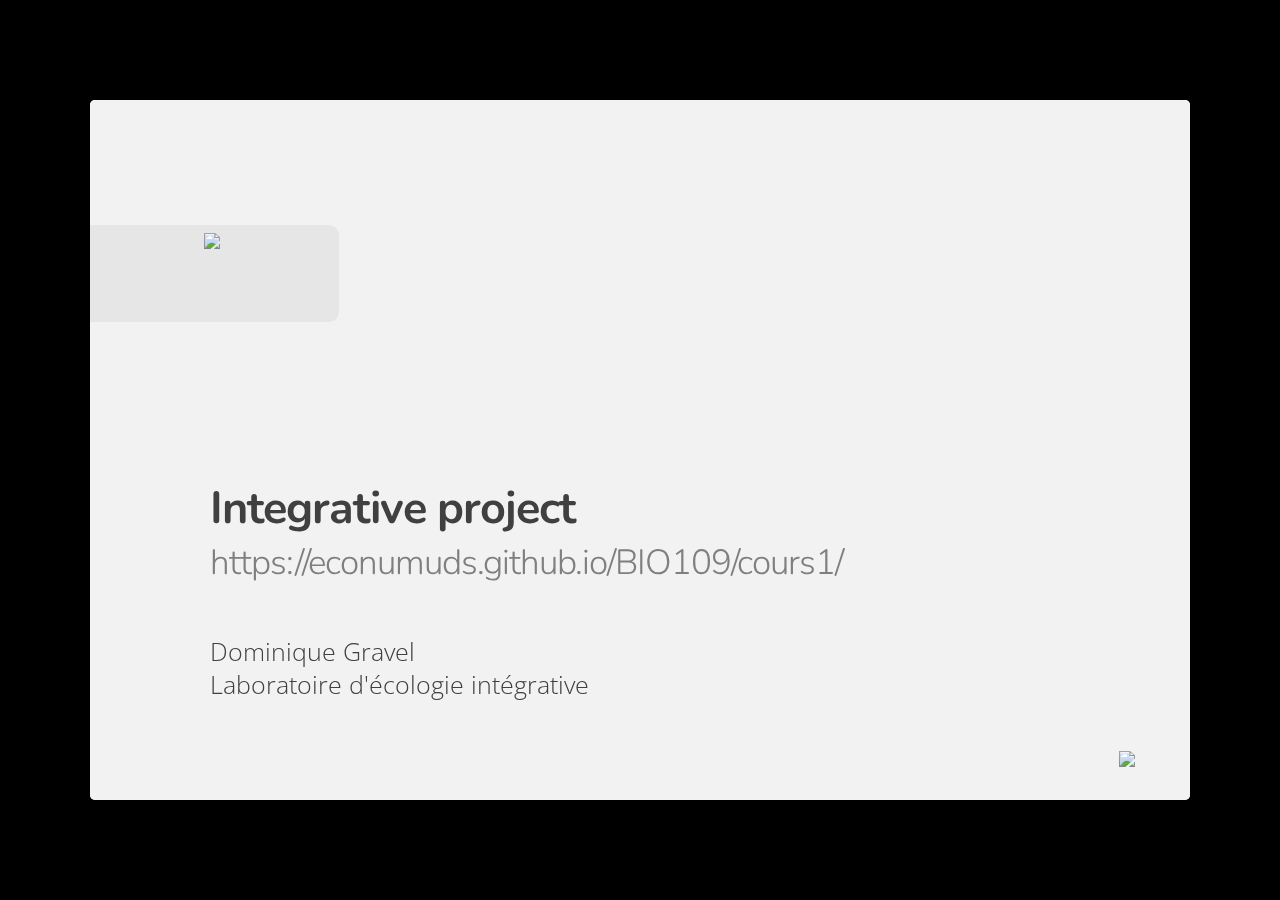
==== slides/99-optimization/pres/index.html @ 0d455bec "First upload of files" ====
<!DOCTYPE html>
<html>
<head>
  <title>Integrative project</title>
  <meta charset="utf-8">
  <meta name="description" content="Integrative project">
  <meta name="author" content="Dominique Gravel">
  <meta name="generator" content="slidify" />
  <meta name="apple-mobile-web-app-capable" content="yes">
  <meta http-equiv="X-UA-Compatible" content="chrome=1">
  <link rel="stylesheet" href="./libraries/frameworks/io2012/css/default.css" media="all" >
  <link rel="stylesheet" href="./libraries/frameworks/io2012/css/phone.css" 
    media="only screen and (max-device-width: 480px)" >
  <link rel="stylesheet" href="./libraries/frameworks/io2012/css/slidify.css" >
  <link rel="stylesheet" href="./libraries/highlighters/highlight.js/css/tomorrow.css" />
  <base target="_blank"> <!-- This amazingness opens all links in a new tab. -->  <link rel=stylesheet href="./assets/css/default.css"></link>
<link rel=stylesheet href="./assets/css/ribbons.css"></link>
<link rel=stylesheet href="https://maxcdn.bootstrapcdn.com/font-awesome/4.6.0/css/font-awesome.min.css"></link>

  
  <!-- Grab CDN jQuery, fall back to local if offline -->
  <script src="http://ajax.aspnetcdn.com/ajax/jQuery/jquery-1.7.min.js"></script>
  <script>window.jQuery || document.write('<script src="./libraries/widgets/quiz/js/jquery.js"><\/script>')</script> 
  <script data-main="./libraries/frameworks/io2012/js/slides" 
    src="./libraries/frameworks/io2012/js/require-1.0.8.min.js">
  </script>
  
  

</head>
<body style="opacity: 0">
  <slides class="layout-widescreen">
    
    <!-- LOGO SLIDE -->
        <slide class="title-slide segue nobackground">
  <aside class="gdbar">
    <img src="assets/img/logo.png">
  </aside>
  <hgroup class="auto-fadein">
    <h1>Integrative project</h1>
    <h2>https://econumuds.github.io/BIO109/cours1/</h2>
    <p>Dominique Gravel<br/>Laboratoire d'écologie intégrative</p>
  </hgroup>
  <article></article>
  <footer class = 'license'>
    <a href='http://creativecommons.org/licenses/by-nc-sa/3.0/'>
    <img width = '80px' src = 'http://mirrors.creativecommons.org/presskit/buttons/88x31/png/by-nc-sa.png'>
    </a>
  </footer>
</slide>
    

    <!-- SLIDES -->
    <slide class="" id="slide-1" style="background:;">
  <!--  <a href="#slide-1"></a> -->
  <hgroup>
    <h1>Integrative project</h1>
  </hgroup>
  <article data-timings="">
    <h2>Objective : evaluate the structural uncertainty in predictions of biodiversity under climate change in Québec.</h2>

<ol>
<li>Macroecological model of bird species richness distribution</li>
<li>Collection of species distribution models</li>
<li>Joint species distribution models</li>
<li>State &amp; transition model for forest habitats</li>
<li>Species distribution models constrained by habitat availability</li>
</ol>

  </article>
  <!-- Presenter Notes -->
</slide>
<slide class="" id="slide-2" style="background:;">
  <!--  <a href="#slide-2"></a> -->
  <hgroup>
    <h1>Input data</h1>
  </hgroup>
  <article data-timings="">
    <ul>
<li>Bird occurrence data from GBIF on a 10km raster</li>
<li>Bioclimatic variables</li>
<li>Spatial coordinates</li>
<li>Current forest cover type</li>
<li>Climate change projections for 2085-2100</li>
</ul>

  </article>
  <!-- Presenter Notes -->
</slide>
<slide class="" id="slide-3" style="background:;">
  <!--  <a href="#slide-3"></a> -->
  <hgroup>
    <h1>Day 1. Phenomenological model</h1>
  </hgroup>
  <article data-timings="">
    <h2>Objective : use a phenomenological model of bird species richness to predict future changes in biodiversity distribution across Québec.</h2>

<p>Steps : </p>

<ol>
<li>Prepare the data</li>
<li>Decide which statistical model to use</li>
<li>Decide which explanatory variables to pick</li>
<li>Run the statistical analysis</li>
<li>Project species richness under future climatic conditions</li>
<li>Evaluate biodiversity changes and illustrate the results</li>
<li>Identify assumptions and limits to the modeling approach</li>
</ol>

  </article>
  <!-- Presenter Notes -->
</slide>
<slide class="" id="slide-4" style="background:;">
  <!--  <a href="#slide-4"></a> -->
  <hgroup>
    <h1>Day 2. Species distribution models</h1>
  </hgroup>
  <article data-timings="">
    <h2>Objective : use species distribution models of species richness to predict future changes in biodiversity distribution across Québec</h2>

<p>Steps :</p>

<ol>
<li>Decide conditions for running SDMs</li>
<li>Evaluate models for every species</li>
<li>Compute the expected species richness and compare it to observations</li>
<li>Run climate change scenario to evaluate future species distribution</li>
<li>Compute the expected species richness</li>
<li>Evaluate biodiversity changes and illustrate the results </li>
<li>Identify assumptions and limits to the modeling approach</li>
</ol>

  </article>
  <!-- Presenter Notes -->
</slide>
<slide class="" id="slide-5" style="background:;">
  <!--  <a href="#slide-5"></a> -->
  <hgroup>
    <h1>Day 3. Joint Species Distribution models</h1>
  </hgroup>
  <article data-timings="">
    <h2>Objective : use joint species distribution models of species richness to predict future changes in biodiversity distribution across Québec</h2>

<ol>
<li>Decide conditions for running JSDM</li>
<li>Evaluate the model </li>
<li>Compute the expected species richness and compare it to observations</li>
<li>Run climate change scenario to evaluate future species distribution</li>
<li>Compute the expected species richness</li>
<li>Evaluate biodiversity changes and illustrate the results </li>
<li>Interprete the covariance matrix </li>
<li>Identify assumptions and limits to the modeling approach</li>
</ol>

  </article>
  <!-- Presenter Notes -->
</slide>
<slide class="" id="slide-6" style="background:;">
  <!--  <a href="#slide-6"></a> -->
  <hgroup>
    <h1>Day 4. Spatial modeling</h1>
  </hgroup>
  <article data-timings="">
    <h2>Objective : use a state and transition model to project future distribution of temperate forests across Québec</h2>

<ol>
<li>Run the model under actual climatic conditions to get starting conditions</li>
<li>Run the model with simulated climate change</li>
<li>Evaluate biodiversity changes and illustrate the results</li>
<li>Identify assumptions and limits to the modeling approach</li>
</ol>

<ul>
<li>if time allows, modify the source code to account for different dispersal scenarios and perform a sensitivity analysis</li>
</ul>

  </article>
  <!-- Presenter Notes -->
</slide>
<slide class="" id="slide-7" style="background:;">
  <!--  <a href="#slide-7"></a> -->
  <hgroup>
    <h1>Day 5. Model integration</h1>
  </hgroup>
  <article data-timings="">
    <h2>Objective : develop a hybrid model combining the state and transition model and SDMs to project future bird distribution accounting for spatial mismatch of forest composition</h2>

<ol>
<li>Run SDMs for every species accounting for the forest type</li>
<li>Couple the state and transition model and SDMs to predict the expected bird distribution conditional on the state of the forest</li>
<li>Run the model under climate change scenario</li>
<li>Evaluate biodiversity changes and illustrate the results</li>
<li>Identify assumptions and limits to the modeling approach</li>
<li>Compare the expected biodiversity changes using models from days 1-5 and evaluate the structural uncertainty </li>
</ol>

  </article>
  <!-- Presenter Notes -->
</slide>
    <slide class="backdrop"></slide>
  </slides>
  <div class="pagination pagination-small" id='io2012-ptoc' style="display:none;">
    <ul>
      <li>
      <a href="#" target="_self" rel='tooltip' 
        data-slide=1 title='Integrative project'>
         1
      </a>
    </li>
    <li>
      <a href="#" target="_self" rel='tooltip' 
        data-slide=2 title='Input data'>
         2
      </a>
    </li>
    <li>
      <a href="#" target="_self" rel='tooltip' 
        data-slide=3 title='Day 1. Phenomenological model'>
         3
      </a>
    </li>
    <li>
      <a href="#" target="_self" rel='tooltip' 
        data-slide=4 title='Day 2. Species distribution models'>
         4
      </a>
    </li>
    <li>
      <a href="#" target="_self" rel='tooltip' 
        data-slide=5 title='Day 3. Joint Species Distribution models'>
         5
      </a>
    </li>
    <li>
      <a href="#" target="_self" rel='tooltip' 
        data-slide=6 title='Day 4. Spatial modeling'>
         6
      </a>
    </li>
    <li>
      <a href="#" target="_self" rel='tooltip' 
        data-slide=7 title='Day 5. Model integration'>
         7
      </a>
    </li>
  </ul>
  </div>  <!--[if IE]>
    <script 
      src="http://ajax.googleapis.com/ajax/libs/chrome-frame/1/CFInstall.min.js">  
    </script>
    <script>CFInstall.check({mode: 'overlay'});</script>
  <![endif]-->
</body>
  <!-- Load Javascripts for Widgets -->
  
  <!-- MathJax: Fall back to local if CDN offline but local image fonts are not supported (saves >100MB) -->
  <script type="text/x-mathjax-config">
    MathJax.Hub.Config({
      tex2jax: {
        inlineMath: [['$','$'], ['\\(','\\)']],
        processEscapes: true
      }
    });
  </script>
  <script type="text/javascript" src="http://cdn.mathjax.org/mathjax/2.0-latest/MathJax.js?config=TeX-AMS-MML_HTMLorMML"></script>
  <!-- <script src="https://c328740.ssl.cf1.rackcdn.com/mathjax/2.0-latest/MathJax.js?config=TeX-AMS-MML_HTMLorMML">
  </script> -->
  <script>window.MathJax || document.write('<script type="text/x-mathjax-config">MathJax.Hub.Config({"HTML-CSS":{imageFont:null}});<\/script><script src="./libraries/widgets/mathjax/MathJax.js?config=TeX-AMS-MML_HTMLorMML"><\/script>')
</script>
<!-- LOAD HIGHLIGHTER JS FILES -->
  <script src="./libraries/highlighters/highlight.js/highlight.pack.js"></script>
  <script>hljs.initHighlightingOnLoad();</script>
  <!-- DONE LOADING HIGHLIGHTER JS FILES -->
   
  </html>
---- slides/99-optimization/pres/libraries/frameworks/io2012/css/default.css ----
@charset "UTF-8";

/* line 17, ../../../../../../Library/Ruby/Gems/1.8/gems/compass-0.12.1/frameworks/compass/stylesheets/compass/reset/_utilities.scss */
html, body, div, span, applet, object, iframe,
h1, h2, h3, h4, h5, h6, p, blockquote, pre,
a, abbr, acronym, address, big, cite, code,
del, dfn, em, img, ins, kbd, q, s, samp,
small, strike, strong, sub, sup, tt, var,
b, u, i, center,
dl, dt, dd, ol, ul, li,
fieldset, form, label, legend,
table, caption, tbody, tfoot, thead, tr, th, td,
article, aside, canvas, details, embed,
figure, figcaption, footer, header, hgroup,
menu, nav, output, ruby, section, summary,
time, mark, audio, video {
  margin: 0;
  padding: 0;
  border: 0;
  font-size: 100%;
  font: inherit;
  vertical-align: baseline;
} 

/* line 20, ../../../../../../Library/Ruby/Gems/1.8/gems/compass-0.12.1/frameworks/compass/stylesheets/compass/reset/_utilities.scss */
body {
  line-height: 1;
}

/* line 22, ../../../../../../Library/Ruby/Gems/1.8/gems/compass-0.12.1/frameworks/compass/stylesheets/compass/reset/_utilities.scss */
ol, ul {
  list-style: none;
}

/* line 24, ../../../../../../Library/Ruby/Gems/1.8/gems/compass-0.12.1/frameworks/compass/stylesheets/compass/reset/_utilities.scss */
table {
  border-collapse: collapse;
  border-spacing: 0;
}

/* line 26, ../../../../../../Library/Ruby/Gems/1.8/gems/compass-0.12.1/frameworks/compass/stylesheets/compass/reset/_utilities.scss */
caption, th, td {
  text-align: left;
  font-weight: normal;
  vertical-align: middle;
}

/* line 28, ../../../../../../Library/Ruby/Gems/1.8/gems/compass-0.12.1/frameworks/compass/stylesheets/compass/reset/_utilities.scss */
q, blockquote {
  quotes: none;
}
/* line 101, ../../../../../../Library/Ruby/Gems/1.8/gems/compass-0.12.1/frameworks/compass/stylesheets/compass/reset/_utilities.scss */
q:before, q:after, blockquote:before, blockquote:after {
  content: "";
  content: none;
}

/* line 30, ../../../../../../Library/Ruby/Gems/1.8/gems/compass-0.12.1/frameworks/compass/stylesheets/compass/reset/_utilities.scss */
a img {
  border: none;
}

/* line 114, ../../../../../../Library/Ruby/Gems/1.8/gems/compass-0.12.1/frameworks/compass/stylesheets/compass/reset/_utilities.scss */
article, aside, details, figcaption, figure, footer, header, hgroup, menu, nav, section, summary {
  display: block;
}

/**
 * Base SlideDeck Styles
 */
/* line 48, ../scss/_base.scss */
html {
  height: 100%;
  overflow: hidden;
}

/* line 53, ../scss/_base.scss */
body {
  margin: 0;
  padding: 0;
  opacity: 0;
  height: 100%;
  min-height: 740px;
  width: 100%;
  overflow: hidden;
  color: #fff;
  -webkit-font-smoothing: antialiased;
  -moz-font-smoothing: antialiased;
  -ms-font-smoothing: antialiased;
  -o-font-smoothing: antialiased;
  -webkit-transition: opacity 800ms ease-in 100ms;
  -moz-transition: opacity 800ms ease-in 100ms;
  -ms-transition: opacity 800ms ease-in 100ms;
  -o-transition: opacity 800ms ease-in 100ms;
  transition: opacity 800ms ease-in 100ms;
}
/* line 69, ../scss/_base.scss */
body.loaded {
  opacity: 1 !important;
}

/* line 74, ../scss/_base.scss */
input, button {
  vertical-align: middle;
}

/* line 78, ../scss/_base.scss */
slides > slide[hidden] {
  display: none !important;
}

/* line 82, ../scss/_base.scss */
slides {
  width: 100%;
  height: 100%;
  position: absolute;
  left: 0;
  top: 0;
  -webkit-transform: translate3d(0, 0, 0);
  -moz-transform: translate3d(0, 0, 0);
  -ms-transform: translate3d(0, 0, 0);
  -o-transform: translate3d(0, 0, 0);
  transform: translate3d(0, 0, 0);
  -webkit-perspective: 1000;
  perspective: 1000;
  -webkit-transform-style: preserve-3d;
  transform-style: preserve-3d;
  -webkit-transition: opacity 800ms ease-in 100ms;
  -moz-transition: opacity 800ms ease-in 100ms;
  -ms-transition: opacity 800ms ease-in 100ms;
  -o-transition: opacity 800ms ease-in 100ms;
  transition: opacity 800ms ease-in 100ms;
}

/* line 94, ../scss/_base.scss */
slides > slide {
  display: block;
  position: absolute;
  overflow: hidden;
  left: 50%;
  top: 50%;
  -webkit-box-sizing: border-box;
  -moz-box-sizing: border-box;
  box-sizing: border-box;
}

/* Slide styles */
/*article.fill iframe {
  position: absolute;
  left: 0;
  top: 0;
  width: 100%;
  height: 100%;

  border: 0;
  margin: 0;

  @include border-radius(10px);

  z-index: -1;
}

slide.fill {
  background-repeat: no-repeat;
  @include background-size(cover);
}

slide.fill img {
  position: absolute;
  left: 0;
  top: 0;
  min-width: 100%;
  min-height: 100%;

  z-index: -1;
}
*/
/**
 * Theme Styles
 */
/* line 58, ../scss/default.scss */
::selection {
  color: white;
  background-color: #ffd14d;
  text-shadow: none;
}

/* line 64, ../scss/default.scss */
::-webkit-scrollbar {
  height: 16px;
  overflow: visible;
  width: 16px;
}

/* line 69, ../scss/default.scss */
::-webkit-scrollbar-thumb {
  background-color: rgba(0, 0, 0, 0.1);
  background-clip: padding-box;
  border: solid transparent;
  min-height: 28px;
  padding: 100px 0 0;
  -webkit-box-shadow: inset 1px 1px 0 rgba(0, 0, 0, 0.1), inset 0 -1px 0 rgba(0, 0, 0, 0.07);
  -moz-box-shadow: inset 1px 1px 0 rgba(0, 0, 0, 0.1), inset 0 -1px 0 rgba(0, 0, 0, 0.07);
  box-shadow: inset 1px 1px 0 rgba(0, 0, 0, 0.1), inset 0 -1px 0 rgba(0, 0, 0, 0.07);
  border-width: 1px 1px 1px 6px;
}

/* line 78, ../scss/default.scss */
::-webkit-scrollbar-thumb:hover {
  background-color: rgba(0, 0, 0, 0.5);
}

/* line 81, ../scss/default.scss */
::-webkit-scrollbar-button {
  height: 0;
  width: 0;
}

/* line 85, ../scss/default.scss */
::-webkit-scrollbar-track {
  background-clip: padding-box;
  border: solid transparent;
  border-width: 0 0 0 4px;
}

/* line 90, ../scss/default.scss */
::-webkit-scrollbar-corner {
  background: transparent;
}

/* line 94, ../scss/default.scss */
body {
  background: black;
}

/* line 98, ../scss/default.scss */
slides > slide {
  display: none;
  font-family: 'Open Sans', Arial, sans-serif;
  font-size: 26px;
  color: #797979;
  width: 900px;
  height: 700px;
  margin-left: -450px;
  margin-top: -350px;
  padding: 40px 60px;
  -webkit-border-radius: 5px;
  -moz-border-radius: 5px;
  -ms-border-radius: 5px;
  -o-border-radius: 5px;
  border-radius: 5px;
  -webkit-transition: all 0.6s ease-in-out;
  -moz-transition: all 0.6s ease-in-out;
  -ms-transition: all 0.6s ease-in-out;
  -o-transition: all 0.6s ease-in-out;
  transition: all 0.6s ease-in-out;
}
/* line 119, ../scss/default.scss */
slides > slide.far-past {
  display: none;
}
/* line 126, ../scss/default.scss */
slides > slide.past {
  display: block;
  opacity: 0;
}
/* line 133, ../scss/default.scss */
slides > slide.current {
  display: block;
  opacity: 1;
}
/* line 139, ../scss/default.scss */
slides > slide.current .auto-fadein {
  opacity: 1;
}
/* line 143, ../scss/default.scss */
slides > slide.current .gdbar {
  -webkit-background-size: 100% 100%;
  -moz-background-size: 100% 100%;
  -o-background-size: 100% 100%;
  background-size: 100% 100%;
}
/* line 148, ../scss/default.scss */
slides > slide.next {
  display: block;
  opacity: 0;
  pointer-events: none;
}
/* line 156, ../scss/default.scss */
slides > slide.far-next {
  display: none;
}
/* line 163, ../scss/default.scss */
slides > slide.dark {
  background: #515151 !important;
}
/* line 183, ../scss/default.scss */
slides > slide:not(.nobackground):after {
  font-size: 12pt;
  content: attr(data-slide-num) "/" attr(data-total-slides);
  position: absolute;
  bottom: 20px;
  right: 60px;
  line-height: 1.9;
}
/* line 194, ../scss/default.scss */
slides > slide.title-slide:after {
  content: '';
/*  background: url(../images/io2012_logo.png) no-repeat 100% 50%;*/
  -webkit-background-size: contain;
  -moz-background-size: contain;
  -o-background-size: contain;
  background-size: contain;
  position: absolute;
  bottom: 40px;
  right: 40px;
  width: 100%;
  height: 60px;
}
/* line 206, ../scss/default.scss */
slides > slide.backdrop {
  z-index: -10;
  display: block !important;
  background: -webkit-gradient(linear, 50% 0%, 50% 100%, color-stop(0%, #ffffff), color-stop(85%, #ffffff), color-stop(100%, #e6e6e6));
  background: -webkit-linear-gradient(#ffffff, #ffffff 85%, #e6e6e6);
  background: -moz-linear-gradient(#ffffff, #ffffff 85%, #e6e6e6);
  background: -o-linear-gradient(#ffffff, #ffffff 85%, #e6e6e6);
  background: -ms-linear-gradient(#ffffff, #ffffff 85%, #e6e6e6);
  background: linear-gradient(#ffffff, #ffffff 85%, #e6e6e6);
  background-color: white;
}
/* line 211, ../scss/default.scss */
slides > slide.backdrop:after, slides > slide.backdrop:before {
  display: none;
}
/* line 216, ../scss/default.scss */
slides > slide > hgroup + article {
  margin-top: 45px;
}
/* line 220, ../scss/default.scss */
slides > slide > hgroup + article.flexbox.vcenter, slides > slide > hgroup + article.flexbox.vleft, slides > slide > hgroup + article.flexbox.vright {
  height: 80%;
}
/* line 225, ../scss/default.scss */
slides > slide > hgroup + article p {
  margin-bottom: 1em;
}
/* line 230, ../scss/default.scss */
slides > slide > article:only-child {
  height: 100%;
}
/* line 233, ../scss/default.scss */
slides > slide > article:only-child > iframe {
  height: 98%;
}

/* line 239, ../scss/default.scss */
slides.layout-faux-widescreen > slide {
  padding: 40px 160px;
}

/* line 248, ../scss/default.scss */
slides.layout-widescreen > slide,
slides.layout-faux-widescreen > slide {
  margin-left: -550px;
  width: 1100px;
}
/* line 253, ../scss/default.scss */
slides.layout-widescreen > slide.far-past,
slides.layout-faux-widescreen > slide.far-past {
  display: block;
  display: none;
  -webkit-transform: translate(-2260px);
  -moz-transform: translate(-2260px);
  -ms-transform: translate(-2260px);
  -o-transform: translate(-2260px);
  transform: translate(-2260px);
  -webkit-transform: translate3d(-2260px, 0, 0);
  -moz-transform: translate3d(-2260px, 0, 0);
  -ms-transform: translate3d(-2260px, 0, 0);
  -o-transform: translate3d(-2260px, 0, 0);
  transform: translate3d(-2260px, 0, 0);
}
/* line 260, ../scss/default.scss */
slides.layout-widescreen > slide.past,
slides.layout-faux-widescreen > slide.past {
  display: block;
  opacity: 0;
}
/* line 267, ../scss/default.scss */
slides.layout-widescreen > slide.current,
slides.layout-faux-widescreen > slide.current {
  display: block;
  opacity: 1;
}
/* line 274, ../scss/default.scss */
slides.layout-widescreen > slide.next,
slides.layout-faux-widescreen > slide.next {
  display: block;
  opacity: 0;
  pointer-events: none;
}
/* line 282, ../scss/default.scss */
slides.layout-widescreen > slide.far-next,
slides.layout-faux-widescreen > slide.far-next {
  display: block;
  display: none;
  -webkit-transform: translate(2260px);
  -moz-transform: translate(2260px);
  -ms-transform: translate(2260px);
  -o-transform: translate(2260px);
  transform: translate(2260px);
  -webkit-transform: translate3d(2260px, 0, 0);
  -moz-transform: translate3d(2260px, 0, 0);
  -ms-transform: translate3d(2260px, 0, 0);
  -o-transform: translate3d(2260px, 0, 0);
  transform: translate3d(2260px, 0, 0);
}
/* line 289, ../scss/default.scss */
slides.layout-widescreen #prev-slide-area,
slides.layout-faux-widescreen #prev-slide-area {
  margin-left: -650px;
}
/* line 293, ../scss/default.scss */
slides.layout-widescreen #next-slide-area,
slides.layout-faux-widescreen #next-slide-area {
  margin-left: 550px;
}

/* line 298, ../scss/default.scss */
b {
  font-weight: 600;
}

/* line 302, ../scss/default.scss */
/*a {
  color: #2a7cdf;
  text-decoration: none;
  border-bottom: 1px solid rgba(42, 124, 223, 0.5);
}*/
/* line 307, ../scss/default.scss */
/*a:hover {
  color: black !important;
}*/

/* line 312, ../scss/default.scss */
h1, h2, h3 {
  font-weight: 600;
}

/* line 316, ../scss/default.scss */
h2 {
  font-size: 45px;
  line-height: 45px;
  letter-spacing: -2px;
  color: #515151;
}

/* line 323, ../scss/default.scss */
h3 {
  font-size: 30px;
  letter-spacing: -1px;
  line-height: 2;
  font-weight: inherit;
  color: #797979;
}

/* line 331, ../scss/default.scss */
ul {
  margin-left: 1.2em;
  margin-bottom: 1em;
  position: relative;
}
/* line 336, ../scss/default.scss */
ul li {
  margin-bottom: 0.5em;
}
/* line 339, ../scss/default.scss */
ul li ul {
  margin-left: 2em;
  margin-bottom: 0;
}
/* line 343, ../scss/default.scss */
ul li ul li:before {
  content: '-';
  font-weight: 600;
}
/* line 350, ../scss/default.scss */
ul > li:before {
  content: '·';
  margin-left: -1em;
  position: absolute;
  font-weight: 600;
}
/* line 357, ../scss/default.scss */
ul ul {
  margin-top: .5em;
}

/* line 364, ../scss/default.scss */
.highlight-code slide.current pre > * {
  opacity: 0.25;
  -webkit-transition: opacity 0.5s ease-in;
  -moz-transition: opacity 0.5s ease-in;
  -ms-transition: opacity 0.5s ease-in;
  -o-transition: opacity 0.5s ease-in;
  transition: opacity 0.5s ease-in;
}
/* line 368, ../scss/default.scss */
.highlight-code slide.current b {
  opacity: 1;
}

/* line 373, ../scss/default.scss */
pre {
  font-family: 'Inconsolata', 'Courier New', monospace;
  font-size: 20px;
  line-height: 28px;
  padding: 10px 0 10px 60px;
  letter-spacing: -1px;
  margin-bottom: 20px;
  width: 106%;
  left: -60px;
  position: relative;
  -webkit-box-sizing: border-box;
  -moz-box-sizing: border-box;
  box-sizing: border-box;
  /*overflow: hidden;*/
}
/* line 387, ../scss/default.scss */
pre[data-lang]:after {
  content: attr(data-lang);
  background-color: #a9a9a9;
  right: 0;
  top: 0;
  position: absolute;
  font-size: 16pt;
  color: white;
  padding: 2px 25px;
  text-transform: uppercase;
}

/* line 400, ../scss/default.scss */
pre[data-lang="go"] {
  color: #333;
}

/* line 404, ../scss/default.scss */
code {
  font-size: 95%;
  font-family: 'Inconsolata', 'Courier New', monospace;
  color: black;
}

/* line 410, ../scss/default.scss */
iframe {
  width: 100%;
  height: 530px;
  background: white;
  border: 1px solid #e6e6e6;
  -webkit-box-sizing: border-box;
  -moz-box-sizing: border-box;
  box-sizing: border-box;
}

/* line 418, ../scss/default.scss */
dt {
  font-weight: bold;
}

/* line 422, ../scss/default.scss */
button {
  display: inline-block;
  background: -webkit-gradient(linear, 50% 0%, 50% 100%, color-stop(40%, #f9f9f9), color-stop(70%, #e3e3e3));
  background: -webkit-linear-gradient(#f9f9f9 40%, #e3e3e3 70%);
  background: -moz-linear-gradient(#f9f9f9 40%, #e3e3e3 70%);
  background: -o-linear-gradient(#f9f9f9 40%, #e3e3e3 70%);
  background: -ms-linear-gradient(#f9f9f9 40%, #e3e3e3 70%);
  background: linear-gradient(#f9f9f9 40%, #e3e3e3 70%);
  border: 1px solid #a9a9a9;
  -webkit-border-radius: 3px;
  -moz-border-radius: 3px;
  -ms-border-radius: 3px;
  -o-border-radius: 3px;
  border-radius: 3px;
  padding: 5px 8px;
  outline: none;
  white-space: nowrap;
  -webkit-user-select: none;
  -moz-user-select: none;
  user-select: none;
  cursor: pointer;
  text-shadow: 1px 1px white;
  font-size: 10pt;
}

/* line 436, ../scss/default.scss */
button:not(:disabled):hover {
  border-color: #515151;
}

/* line 440, ../scss/default.scss */
button:not(:disabled):active {
  background: -webkit-gradient(linear, 50% 0%, 50% 100%, color-stop(40%, #e3e3e3), color-stop(70%, #f9f9f9));
  background: -webkit-linear-gradient(#e3e3e3 40%, #f9f9f9 70%);
  background: -moz-linear-gradient(#e3e3e3 40%, #f9f9f9 70%);
  background: -o-linear-gradient(#e3e3e3 40%, #f9f9f9 70%);
  background: -ms-linear-gradient(#e3e3e3 40%, #f9f9f9 70%);
  background: linear-gradient(#e3e3e3 40%, #f9f9f9 70%);
}

/* line 444, ../scss/default.scss */
:disabled {
  color: #a9a9a9;
}

/* line 448, ../scss/default.scss */
.blue {
  color: #4387fd;
}

/* line 451, ../scss/default.scss */
.blue2 {
  color: #3c8ef3;
}

/* line 454, ../scss/default.scss */
.blue3 {
  color: #2a7cdf;
}

/* line 457, ../scss/default.scss */
.yellow {
  color: #ffd14d;
}

/* line 460, ../scss/default.scss */
.yellow2 {
  color: #f9cc46;
}

/* line 463, ../scss/default.scss */
.yellow3 {
  color: #f6c000;
}

/* line 466, ../scss/default.scss */
.green {
  color: #0da861;
}

/* line 469, ../scss/default.scss */
.green2 {
  color: #00a86d;
}

/* line 472, ../scss/default.scss */
.green3 {
  color: #009f5d;
}

/* line 475, ../scss/default.scss */
.red {
  color: #f44a3f;
}

/* line 478, ../scss/default.scss */
.red2 {
  color: #e0543e;
}

/* line 481, ../scss/default.scss */
.red3 {
  color: #d94d3a;
}

/* line 484, ../scss/default.scss */
.gray {
  color: #e6e6e6;
}

/* line 487, ../scss/default.scss */
.gray2 {
  color: #a9a9a9;
}

/* line 490, ../scss/default.scss */
.gray3 {
  color: #797979;
}

/* line 493, ../scss/default.scss */
.gray4 {
  color: #515151;
}

/* line 497, ../scss/default.scss */
.white {
  color: white !important;
}

/* line 500, ../scss/default.scss */
.black {
  color: black !important;
}

/* line 504, ../scss/default.scss */
.columns-2 {
  -webkit-column-count: 2;
  -moz-column-count: 2;
  -o-column-count: 2;
  column-count: 2;
}

/* line 508, ../scss/default.scss */
table {
  width: 100%;
  border-collapse: -moz-initial;
  border-collapse: initial;
  border-spacing: 2px;
  border-bottom: 1px solid #797979;
}
/* line 515, ../scss/default.scss */
table tr > td:first-child, table th {
  font-weight: 600;
  color: #515151;
}
/* line 520, ../scss/default.scss */
table tr:nth-child(odd) {
  background-color: #e6e6e6;
}
/* line 524, ../scss/default.scss */
table th {
  color: white;
  font-size: 18px;
  background: -webkit-gradient(linear, 50% 0%, 50% 100%, color-stop(40%, #4387fd), color-stop(80%, #2a7cdf)) no-repeat;
  background: -webkit-linear-gradient(top, #4387fd 40%, #2a7cdf 80%) no-repeat;
  background: -moz-linear-gradient(top, #4387fd 40%, #2a7cdf 80%) no-repeat;
  background: -o-linear-gradient(top, #4387fd 40%, #2a7cdf 80%) no-repeat;
  background: -ms-linear-gradient(top, #4387fd 40%, #2a7cdf 80%) no-repeat;
  background: linear-gradient(top, #4387fd 40%, #2a7cdf 80%) no-repeat;
}
/* line 530, ../scss/default.scss */
table td, table th {
  font-size: 18px;
  padding: 1em 0.5em;
}
/* line 535, ../scss/default.scss */
table td.highlight {
  color: #515151;
  background: -webkit-gradient(linear, 50% 0%, 50% 100%, color-stop(40%, #ffd14d), color-stop(80%, #f6c000)) no-repeat;
  background: -webkit-linear-gradient(top, #ffd14d 40%, #f6c000 80%) no-repeat;
  background: -moz-linear-gradient(top, #ffd14d 40%, #f6c000 80%) no-repeat;
  background: -o-linear-gradient(top, #ffd14d 40%, #f6c000 80%) no-repeat;
  background: -ms-linear-gradient(top, #ffd14d 40%, #f6c000 80%) no-repeat;
  background: linear-gradient(top, #ffd14d 40%, #f6c000 80%) no-repeat;
}
/* line 540, ../scss/default.scss */
table.rows {
  border-bottom: none;
  border-right: 1px solid #797979;
}

/* line 546, ../scss/default.scss */
q {
  font-size: 45px;
  line-height: 72px;
}
/* line 550, ../scss/default.scss */
q:before {
  content: '“';
  position: absolute;
  margin-left: -0.5em;
}
/* line 555, ../scss/default.scss */
q:after {
  content: '”';
  position: absolute;
  margin-left: 0.1em;
}

/* line 562, ../scss/default.scss */
slide.fill {
  background-repeat: no-repeat;
  -webkit-border-radius: 5px;
  -moz-border-radius: 5px;
  -ms-border-radius: 5px;
  -o-border-radius: 5px;
  border-radius: 5px;
  -webkit-background-size: cover;
  -moz-background-size: cover;
  -o-background-size: cover;
  background-size: cover;
}

/* Size variants */
/* line 571, ../scss/default.scss */
article.smaller p, article.smaller ul {
  font-size: 20px;
  line-height: 24px;
  letter-spacing: 0;
}
/* line 577, ../scss/default.scss */
article.smaller table td, article.smaller table th {
  font-size: 14px;
}
/* line 581, ../scss/default.scss */
article.smaller pre {
  font-size: 15px;
  line-height: 20px;
  letter-spacing: 0;
}
/* line 586, ../scss/default.scss */
article.smaller q {
  font-size: 40px;
  line-height: 48px;
}
/* line 590, ../scss/default.scss */
article.smaller q:before, article.smaller q:after {
  font-size: 60px;
}

/* Builds */
/* line 599, ../scss/default.scss */
.build > * {
  -webkit-transition: opacity 0.5s ease-in-out 0.2s;
  -moz-transition: opacity 0.5s ease-in-out 0.2s;
  -ms-transition: opacity 0.5s ease-in-out 0.2s;
  -o-transition: opacity 0.5s ease-in-out 0.2s;
  transition: opacity 0.5s ease-in-out 0.2s;
}
/* line 603, ../scss/default.scss */
.build .to-build {
  opacity: 0;
}
/* line 607, ../scss/default.scss */
.build .build-fade {
  opacity: 0.3;
}
/* line 610, ../scss/default.scss */
.build .build-fade:hover {
  opacity: 1.0;
}

/* line 617, ../scss/default.scss */
.popup .next .build .to-build {
  opacity: 1;
}
/* line 621, ../scss/default.scss */
.popup .next .build .build-fade {
  opacity: 1;
}

/* Pretty print */
/* line 629, ../scss/default.scss */
.prettyprint .str,
.prettyprint .atv {
  /* a markup attribute value */
  color: #009f5d;
}

/* line 633, ../scss/default.scss */
.prettyprint .kwd,
.prettyprint .tag {
  /* a markup tag name */
  color: #0066cc;
}

/* line 636, ../scss/default.scss */
.prettyprint .com {
  /* a comment */
  color: #797979;
  font-style: italic;
}

/* line 640, ../scss/default.scss */
.prettyprint .lit {
  /* a literal value */
  color: #7f0000;
}

/* line 645, ../scss/default.scss */
.prettyprint .pun,
.prettyprint .opn,
.prettyprint .clo {
  color: #515151;
}

/* line 651, ../scss/default.scss */
.prettyprint .typ,
.prettyprint .atn,
.prettyprint .dec,
.prettyprint .var {
  /* a declaration; a variable name */
  color: #d94d3a;
}

/* line 654, ../scss/default.scss */
.prettyprint .pln {
  color: #515151;
}

/* line 658, ../scss/default.scss */
.note {
  position: absolute;
  z-index: 100;
  width: 100%;
  height: 100%;
  top: 0;
  left: 0;
  padding: 1em;
  background: rgba(0, 0, 0, 0.3);
  opacity: 0;
  pointer-events: none;
  display: -webkit-box !important;
  display: -moz-box !important;
  display: -ms-box !important;
  display: -o-box !important;
  display: box !important;
  -webkit-box-orient: vertical;
  -moz-box-orient: vertical;
  -ms-box-orient: vertical;
  box-orient: vertical;
  -webkit-box-align: center;
  -moz-box-align: center;
  -ms-box-align: center;
  box-align: center;
  -webkit-box-pack: center;
  -moz-box-pack: center;
  -ms-box-pack: center;
  box-pack: center;
  -webkit-border-radius: 5px;
  -moz-border-radius: 5px;
  -ms-border-radius: 5px;
  -o-border-radius: 5px;
  border-radius: 5px;
  -webkit-box-sizing: border-box;
  -moz-box-sizing: border-box;
  box-sizing: border-box;
  -webkit-transform: translateY(350px);
  -moz-transform: translateY(350px);
  -ms-transform: translateY(350px);
  -o-transform: translateY(350px);
  transform: translateY(350px);
  -webkit-transition: all 0.4s ease-in-out;
  -moz-transition: all 0.4s ease-in-out;
  -ms-transition: all 0.4s ease-in-out;
  -o-transition: all 0.4s ease-in-out;
  transition: all 0.4s ease-in-out;
}
/* line 676, ../scss/default.scss */
.note > section {
  background: #fff;
  -webkit-border-radius: 5px;
  -moz-border-radius: 5px;
  -ms-border-radius: 5px;
  -o-border-radius: 5px;
  border-radius: 5px;
  -webkit-box-shadow: 0 0 10px #797979;
  -moz-box-shadow: 0 0 10px #797979;
  box-shadow: 0 0 10px #797979;
  width: 60%;
  padding: 2em;
}

/* line 693, ../scss/default.scss */
.with-notes.popup slides.layout-widescreen slide.next,
.with-notes.popup slides.layout-faux-widescreen slide.next {
  -webkit-transform: translate3d(690px, 80px, 0) scale(0.35);
  -moz-transform: translate3d(690px, 80px, 0) scale(0.35);
  -ms-transform: translate3d(690px, 80px, 0) scale(0.35);
  -o-transform: translate3d(690px, 80px, 0) scale(0.35);
  transform: translate3d(690px, 80px, 0) scale(0.35);
}
/* line 696, ../scss/default.scss */
.with-notes.popup slides.layout-widescreen slide .note,
.with-notes.popup slides.layout-faux-widescreen slide .note {
  -webkit-transform: translate3d(300px, 800px, 0) scale(1.5);
  -moz-transform: translate3d(300px, 800px, 0) scale(1.5);
  -ms-transform: translate3d(300px, 800px, 0) scale(1.5);
  -o-transform: translate3d(300px, 800px, 0) scale(1.5);
  transform: translate3d(300px, 800px, 0) scale(1.5);
}
/* line 702, ../scss/default.scss */
.with-notes.popup slide {
  overflow: visible;
  background: white;
  -webkit-transition: none;
  -moz-transition: none;
  -ms-transition: none;
  -o-transition: none;
  transition: none;
  pointer-events: none;
  -webkit-transform-origin: 0 0;
  -moz-transform-origin: 0 0;
  -ms-transform-origin: 0 0;
  -o-transform-origin: 0 0;
  transform-origin: 0 0;
}
/* line 709, ../scss/default.scss */
.with-notes.popup slide:not(.backdrop) {
  -webkit-transform: scale(0.6) translate3d(0.5em, 0.5em, 0);
  -moz-transform: scale(0.6) translate3d(0.5em, 0.5em, 0);
  -ms-transform: scale(0.6) translate3d(0.5em, 0.5em, 0);
  -o-transform: scale(0.6) translate3d(0.5em, 0.5em, 0);
  transform: scale(0.6) translate3d(0.5em, 0.5em, 0);
  -webkit-box-shadow: 0 0 10px #797979;
  -moz-box-shadow: 0 0 10px #797979;
  box-shadow: 0 0 10px #797979;
}
/* line 714, ../scss/default.scss */
.with-notes.popup slide.backdrop {
  background-image: -webkit-gradient(radial, 50% 50%, 0, 50% 50%, 600, color-stop(0%, #b1dfff), color-stop(100%, #4387fd));
  background-image: -webkit-radial-gradient(50% 50%, #b1dfff 0%, #4387fd 600px);
  background-image: -moz-radial-gradient(50% 50%, #b1dfff 0%, #4387fd 600px);
  background-image: -o-radial-gradient(50% 50%, #b1dfff 0%, #4387fd 600px);
  background-image: -ms-radial-gradient(50% 50%, #b1dfff 0%, #4387fd 600px);
  background-image: radial-gradient(50% 50%, #b1dfff 0%, #4387fd 600px);
}
/* line 720, ../scss/default.scss */
.with-notes.popup slide.next {
  -webkit-transform: translate3d(570px, 80px, 0) scale(0.35);
  -moz-transform: translate3d(570px, 80px, 0) scale(0.35);
  -ms-transform: translate3d(570px, 80px, 0) scale(0.35);
  -o-transform: translate3d(570px, 80px, 0) scale(0.35);
  transform: translate3d(570px, 80px, 0) scale(0.35);
  opacity: 1 !important;
}
/* line 724, ../scss/default.scss */
.with-notes.popup slide.next .note {
  display: none !important;
}
/* line 730, ../scss/default.scss */
.with-notes.popup .note {
  width: 109%;
  height: 260px;
  background: #e6e6e6;
  padding: 0;
  -webkit-box-shadow: 0 0 10px #797979;
  -moz-box-shadow: 0 0 10px #797979;
  box-shadow: 0 0 10px #797979;
  -webkit-transform: translate3d(250px, 800px, 0) scale(1.5);
  -moz-transform: translate3d(250px, 800px, 0) scale(1.5);
  -ms-transform: translate3d(250px, 800px, 0) scale(1.5);
  -o-transform: translate3d(250px, 800px, 0) scale(1.5);
  transform: translate3d(250px, 800px, 0) scale(1.5);
  -webkit-transition: opacity 400ms ease-in-out;
  -moz-transition: opacity 400ms ease-in-out;
  -ms-transition: opacity 400ms ease-in-out;
  -o-transition: opacity 400ms ease-in-out;
  transition: opacity 400ms ease-in-out;
}
/* line 741, ../scss/default.scss */
.with-notes.popup .note > section {
  background: #fff;
  -webkit-border-radius: 5px;
  -moz-border-radius: 5px;
  -ms-border-radius: 5px;
  -o-border-radius: 5px;
  border-radius: 5px;
  height: 100%;
  width: 100%;
  -webkit-box-sizing: border-box;
  -moz-box-sizing: border-box;
  box-sizing: border-box;
  -webkit-box-shadow: none;
  -moz-box-shadow: none;
  box-shadow: none;
  overflow: auto;
  padding: 1em;
}
/* line 754, ../scss/default.scss */
.with-notes .note {
  opacity: 1;
  -webkit-transform: translateY(0);
  -moz-transform: translateY(0);
  -ms-transform: translateY(0);
  -o-transform: translateY(0);
  transform: translateY(0);
  pointer-events: auto;
}

/* line 761, ../scss/default.scss */
.source {
  font-size: 14px;
  color: #a9a9a9;
  position: absolute;
  bottom: 70px;
  left: 60px;
}

/* line 769, ../scss/default.scss */
.centered {
  text-align: center;
}

/* line 773, ../scss/default.scss */
.reflect {
  -webkit-box-reflect: below 3px -webkit-linear-gradient(rgba(255, 255, 255, 0) 85%, white 150%);
  -moz-box-reflect: below 3px -moz-linear-gradient(rgba(255, 255, 255, 0) 85%, white 150%);
  -o-box-reflect: below 3px -o-linear-gradient(rgba(255, 255, 255, 0) 85%, white 150%);
  -ms-box-reflect: below 3px -ms-linear-gradient(rgba(255, 255, 255, 0) 85%, white 150%);
  box-reflect: below 3px linear-gradient(rgba(255, 255, 255, 0) 85%, #ffffff 150%);
}

/* line 781, ../scss/default.scss */
.flexbox {
  display: -webkit-box !important;
  display: -moz-box !important;
  display: -ms-box !important;
  display: -o-box !important;
  display: box !important;
}

/* line 785, ../scss/default.scss */
.flexbox.vcenter {
  -webkit-box-orient: vertical;
  -moz-box-orient: vertical;
  -ms-box-orient: vertical;
  box-orient: vertical;
  -webkit-box-align: center;
  -moz-box-align: center;
  -ms-box-align: center;
  box-align: center;
  -webkit-box-pack: center;
  -moz-box-pack: center;
  -ms-box-pack: center;
  box-pack: center;
  height: 100%;
  width: 100%;
}

/* line 791, ../scss/default.scss */
.flexbox.vleft {
  -webkit-box-orient: vertical;
  -moz-box-orient: vertical;
  -ms-box-orient: vertical;
  box-orient: vertical;
  -webkit-box-align: left;
  -moz-box-align: left;
  -ms-box-align: left;
  box-align: left;
  -webkit-box-pack: center;
  -moz-box-pack: center;
  -ms-box-pack: center;
  box-pack: center;
  height: 100%;
  width: 100%;
}

/* line 797, ../scss/default.scss */
.flexbox.vright {
  -webkit-box-orient: vertical;
  -moz-box-orient: vertical;
  -ms-box-orient: vertical;
  box-orient: vertical;
  -webkit-box-align: end;
  -moz-box-align: end;
  -ms-box-align: end;
  box-align: end;
  -webkit-box-pack: center;
  -moz-box-pack: center;
  -ms-box-pack: center;
  box-pack: center;
  height: 100%;
  width: 100%;
}

/* line 803, ../scss/default.scss */
.auto-fadein {
  -webkit-transition: opacity 0.6s ease-in 1s;
  -moz-transition: opacity 0.6s ease-in 1s;
  -ms-transition: opacity 0.6s ease-in 1s;
  -o-transition: opacity 0.6s ease-in 1s;
  transition: opacity 0.6s ease-in 1s;
  opacity: 0;
}

/* Clickable/tappable areas */
/* line 809, ../scss/default.scss */
.slide-area {
  z-index: 1000;
  position: absolute;
  left: 0;
  top: 0;
  width: 100px;
  height: 700px;
  left: 50%;
  top: 50%;
  cursor: pointer;
  margin-top: -350px;
}

/* line 826, ../scss/default.scss */
#prev-slide-area {
  margin-left: -550px;
}

/* line 831, ../scss/default.scss */
#next-slide-area {
  margin-left: 450px;
}

/* ===== SLIDE CONTENT ===== */
/* line 839, ../scss/default.scss */
.logoslide img {
  width: 383px;
  height: 92px;
}

/* line 845, ../scss/default.scss */
.segue {
  padding: 60px 120px;
}
/* line 848, ../scss/default.scss */
.segue h2 {
  color: #e6e6e6;
  font-size: 60px;
}
/* line 852, ../scss/default.scss */
.segue h3 {
  color: #e6e6e6;
  line-height: 2.8;
}
/* line 856, ../scss/default.scss */
.segue hgroup {
  position: absolute;
  bottom: 225px;
}

/* line 862, ../scss/default.scss */
.thank-you-slide {
  background: #4387fd !important;
  color: white;
}
/* line 866, ../scss/default.scss */
.thank-you-slide h2 {
  font-size: 60px;
  color: inherit;
}
/* line 871, ../scss/default.scss */
.thank-you-slide article > p {
  margin-top: 2em;
  font-size: 20pt;
}
/* line 876, ../scss/default.scss */
.thank-you-slide > p {
  position: absolute;
  bottom: 80px;
  font-size: 24pt;
  line-height: 1.3;
}

/* line 884, ../scss/default.scss */
aside.gdbar {
  height: 97px;
  width: 215px;
  position: absolute;
  left: -1px;
  top: 125px;
  -webkit-border-radius: 0 10px 10px 0;
  -moz-border-radius: 0 10px 10px 0;
  -ms-border-radius: 0 10px 10px 0;
  -o-border-radius: 0 10px 10px 0;
  border-radius: 0 10px 10px 0;
  background: -webkit-gradient(linear, 0% 50%, 100% 50%, color-stop(0%, #e6e6e6), color-stop(100%, #e6e6e6)) no-repeat;
  background: -webkit-linear-gradient(left, #e6e6e6, #e6e6e6) no-repeat;
  background: -moz-linear-gradient(left, #e6e6e6, #e6e6e6) no-repeat;
  background: -o-linear-gradient(left, #e6e6e6, #e6e6e6) no-repeat;
  background: -ms-linear-gradient(left, #e6e6e6, #e6e6e6) no-repeat;
  background: linear-gradient(left, #e6e6e6, #e6e6e6) no-repeat;
  -webkit-background-size: 0% 100%;
  -moz-background-size: 0% 100%;
  -o-background-size: 0% 100%;
  background-size: 0% 100%;
  -webkit-transition: all 0.5s ease-out 0.5s;
  -moz-transition: all 0.5s ease-out 0.5s;
  -ms-transition: all 0.5s ease-out 0.5s;
  -o-transition: all 0.5s ease-out 0.5s;
  transition: all 0.5s ease-out 0.5s;
  /* Better to transition only on background-size, but not sure how to do that with the mixin. */
}
/* line 895, ../scss/default.scss */
aside.gdbar.right {
  right: 0;
  left: -moz-initial;
  left: initial;
  top: 254px;
  /* 96 is height of gray icon bar */
  -webkit-transform: rotateZ(180deg);
  -moz-transform: rotateZ(180deg);
  -ms-transform: rotateZ(180deg);
  -o-transform: rotateZ(180deg);
  transform: rotateZ(180deg);
}
/* line 902, ../scss/default.scss */
aside.gdbar.right img {
  -webkit-transform: rotateZ(180deg);
  -moz-transform: rotateZ(180deg);
  -ms-transform: rotateZ(180deg);
  -o-transform: rotateZ(180deg);
  transform: rotateZ(180deg);
}
/* line 907, ../scss/default.scss */
aside.gdbar.bottom {
  top: -moz-initial;
  top: initial;
  bottom: 60px;
}
/* line 913, ../scss/default.scss */
aside.gdbar img {
  width: 85px;
  height: 85px;
  position: absolute;
  right: 0;
  margin: 8px 15px;
}

/* line 924, ../scss/default.scss */
.title-slide hgroup {
  bottom: 100px;
}
/* line 927, ../scss/default.scss */
.title-slide hgroup h1 {
  font-size: 65px;
  line-height: 1.4;
  letter-spacing: -3px;
  color: #515151;
}
/* line 934, ../scss/default.scss */
.title-slide hgroup h2 {
  font-size: 34px;
  color: #a9a9a9;
  font-weight: inherit;
}
/* line 940, ../scss/default.scss */
.title-slide hgroup p {
  font-size: 20px;
  color: #797979;
  line-height: 1.3;
  margin-top: 2em;
}

/* line 949, ../scss/default.scss */
.quote {
  color: #e6e6e6;
}
/* line 952, ../scss/default.scss */
.quote .author {
  font-size: 24px;
  position: absolute;
  bottom: 80px;
  line-height: 1.4;
}

/* line 961, ../scss/default.scss */
[data-config-contact] a {
  color: white;
  border-bottom: none;
}
/* line 965, ../scss/default.scss */
[data-config-contact] span {
  width: 115px;
  display: inline-block;
}

/* line 974, ../scss/default.scss */
.overview.popup .note {
  display: none !important;
}
/* line 980, ../scss/default.scss */
.overview slides slide {
  display: block;
  cursor: pointer;
  opacity: 0.5;
  pointer-events: auto !important;
  background: -webkit-gradient(linear, 50% 0%, 50% 100%, color-stop(0%, #ffffff), color-stop(85%, #ffffff), color-stop(100%, #e6e6e6));
  background: -webkit-linear-gradient(#ffffff, #ffffff 85%, #e6e6e6);
  background: -moz-linear-gradient(#ffffff, #ffffff 85%, #e6e6e6);
  background: -o-linear-gradient(#ffffff, #ffffff 85%, #e6e6e6);
  background: -ms-linear-gradient(#ffffff, #ffffff 85%, #e6e6e6);
  background: linear-gradient(#ffffff, #ffffff 85%, #e6e6e6);
  background-color: white;
}
/* line 981, ../scss/default.scss */
.overview slides slide.backdrop {
  display: none !important;
}
/* line 996, ../scss/default.scss */
.overview slides slide.far-past, .overview slides slide.past, .overview slides slide.next, .overview slides slide.far-next, .overview slides slide.far-past {
  opacity: 0.5;
  display: block;
}
/* line 1001, ../scss/default.scss */
.overview slides slide.current {
  opacity: 1;
}
/* line 1007, ../scss/default.scss */
.overview .slide-area {
  display: none;
}

@media print {
  /* line 1014, ../scss/default.scss */
  slides slide {
    display: block !important;
    position: relative;
    background: -webkit-gradient(linear, 50% 0%, 50% 100%, color-stop(0%, #ffffff), color-stop(85%, #ffffff), color-stop(100%, #e6e6e6));
    background: -webkit-linear-gradient(#ffffff, #ffffff 85%, #e6e6e6);
    background: -moz-linear-gradient(#ffffff, #ffffff 85%, #e6e6e6);
    background: -o-linear-gradient(#ffffff, #ffffff 85%, #e6e6e6);
    background: -ms-linear-gradient(#ffffff, #ffffff 85%, #e6e6e6);
    background: linear-gradient(#ffffff, #ffffff 85%, #e6e6e6);
    background-color: white;
    -webkit-transform: none !important;
    -moz-transform: none !important;
    -ms-transform: none !important;
    -o-transform: none !important;
    transform: none !important;
    width: 100%;
    height: 100%;
    page-break-after: always;
    top: auto !important;
    left: auto !important;
    margin-top: 0 !important;
    margin-left: 0 !important;
    opacity: 1 !important;
    color: #555;
  }
  /* line 1034, ../scss/default.scss */
  slides slide.far-past, slides slide.past, slides slide.next, slides slide.far-next, slides slide.far-past, slides slide.current {
    opacity: 1 !important;
    display: block !important;
  }
  /* line 1040, ../scss/default.scss */
  slides slide .build > * {
    -webkit-transition: none;
    -moz-transition: none;
    -ms-transition: none;
    -o-transition: none;
    transition: none;
  }
  /* line 1045, ../scss/default.scss */
  slides slide .build .to-build,
  slides slide .build .build-fade {
    opacity: 1;
  }
  /* line 1050, ../scss/default.scss */
  slides slide .auto-fadein {
    opacity: 1 !important;
  }
  /* line 1054, ../scss/default.scss */
  slides slide.backdrop {
    display: none !important;
  }
  /* line 1058, ../scss/default.scss */
  slides slide table.rows {
    border-right: 0;
  }
  /* line 1063, ../scss/default.scss */
  slides slide[hidden] {
    display: none !important;
  }

  /* line 1068, ../scss/default.scss */
  .slide-area {
    display: none;
  }

  /* line 1072, ../scss/default.scss */
  .reflect {
    -webkit-box-reflect: none;
    -moz-box-reflect: none;
    -o-box-reflect: none;
    -ms-box-reflect: none;
    box-reflect: none;
  }

  /* line 1080, ../scss/default.scss */
  pre, code {
    font-family: monospace !important;
  }
}
---- slides/99-optimization/pres/libraries/frameworks/io2012/css/phone.css ----
/*Smartphones (portrait and landscape) ----------- */
/*@media only screen
and (min-width : 320px)
and (max-width : 480px) {

}*/
/* Smartphones (portrait) ----------- */
/* Styles */
/* line 17, ../scss/phone.scss */
slides > slide {
  /*  width: $slide-width !important;
    height: $slide-height !important;
    margin-left: -$slide-width / 2 !important;
    margin-top: -$slide-height / 2 !important;
  */
  -webkit-transition: none !important;
  -webkit-transition: none !important;
  -moz-transition: none !important;
  -ms-transition: none !important;
  -o-transition: none !important;
  transition: none !important;
}

/* iPhone 4 ----------- */
@media only screen and (-webkit-min-device-pixel-ratio : 1.5), only screen and (min-device-pixel-ratio : 1.5) {
  /* Styles */
}
---- slides/99-optimization/pres/libraries/frameworks/io2012/css/slidify.css ----
/*@import url(http://fonts.googleapis.com/css?family=Open+Sans+Condensed:700|Source+Code+Pro:500|Open+Sans|Oswald);*/


/*
"grey5" : "#0D0D0D"
"grey15" : "#262626"
"grey25" : "#404040"
"grey50" : "#7F7F7F"
"grey75" : "#BFBFBF"
"grey85" : "#D9D9D9"
"grey95" : "#F2F2F2";
*/


/* Styles for Table of Contents */
#io2012-toc {
  position: absolute;
  top:0;
  left:10px;
  z-index: 999;
}
#io2012-toc a{
  border-bottom: none;
}

#io2012-toc .nav-pills > .active > a{
  background-color: darkslategray;
  color: yellow;
}
#io2012-toc li {
  margin-bottom: 0em;
}

#io2012-toc li.current {
  background-color: yellow;
}

.license {
  color: "#F2F2F2";
  position: absolute;
  bottom: 30px;
  right: 55px;
}




/* Styles for the title slide */
.title-slide {
  background-color: #F2F2F2;
  /* background-image:url(http://goo.gl/EpXln); */
  /*background-image: url(cover.png);*/
  background-repeat: no-repeat;
  background-position: right;
  background-origin: content-box;
}


.title-slide hgroup > h1 {
  font-family: 'Oswald', sans-serif;
  font-size: 55px;
  color: #404040;
  font-weight: 600;
  letter-spacing: -1px;
}

.title-slide hgroup > h2{
  font-family: 'Open Sans', 'Helvetica', sans-serif;
  font-size: 45px;
  color: #7F7F7F;
  font-weight: 300;
  letter-spacing: -1px;
}

.title-slide hgroup > p{
  font-family: 'Open Sans', 'Helvetica', sans-serif;
  font-size: 25px;
  color: #404040;
  font-weight: 300;
}



/* Fonts and Spacing */
article p, article li, article li.build, section p, section li{
  font-family: 'Open Sans','Helvetica', 'Crimson Text', 'Garamond',  'Palatino', sans-serif;
  text-align: left;
  font-size: 26px;
  line-height: 1.5em;
  color: #404040;
}




/* Reduce Space between Title and Body */
slides > slide > hgroup + article {
  margin-top: 15px;
}


/*Slides style by KC*/

slide:not(.segue) h1{
  font-family: 'Oswald', sans-serif;
  font-size: 45px;
  color: #404040;
  font-weight: 500;
  padding-bottom: 15px;
  margin-bottom: 40px;
  border-bottom: 1px solid #404040;
}

slide:not(.segue) h2{
  font-family: 'Oswald', sans-serif;
  font-size: 30px;
  color: #7F7F7F;
  font-weight: 400;
  padding-bottom: 10px;
  margin-bottom: 20px;
}


/*Customizing links by KC*/

slide:not(.segue) a:link {
    text-decoration: none;
    color: #7F7F7F;

}

slide:not(.segue) a:visited {
    text-decoration: none;
    color: #7F7F7F;
}

slide:not(.segue) a:hover {
    text-decoration: underline;
    color: #262626;
}

/*Dark*/

slide.dark a:link {
    text-decoration: none;
    color: #7F7F7F;

}

slide.dark a:visited {
    text-decoration: none;
    color: #7F7F7F;
}

slide.dark a:hover {
    text-decoration: underline;
    color: #D9D9D9;
}





/* Remove Border, Margins and Padding from iframe */
iframe {
  border: none;
  margin: 0;
  padding: 0;
}

/* Knitr Images */
.rimage.left {
  text-align: left;
}
.rimage.right {
  text-align: right;
}
.rimage.center {
  text-align: center;
}

/* Quotes and Shout (for io2012, custom) */
article q {
  font-family: 'Crimson Text', sans-serif;
}

q {
  display: block;
  font-size: 22px;
  line-height: 1.5em;
  margin-right: 40px;
  margin-top: 50px;
  text-align: right;
}

q::before {
  content: '“';
  position: absolute;
  display: inline-block;
  margin-left: -2.1em;
  width: 2em;
  text-align: right;
  font-size: 55px;
  color: silver;
}

q::after {
  content: '”';
  position: absolute;
  margin-left: .1em;
  font-size: 55px;
  color: silver;
}


div.author {
  text-align: right;
  font-size: 40px;
  margin-top: 20px;
  margin-right: 150px;
}

div.author::before {
  content: '—';
}

q.shout:before {
  content: '';
  position: absolute;
  margin-left: -0.5em;
}

q.shout:after {
  content: '';
  position: absolute;
  margin-left: 0.1em;
}

/* Tables */
table caption{
  margin-top: 20pt;
  font-weight: normal;
  font-family: "Trebuchet MS", Garuda, sans-serif;
}

table th {
  text-transform: capitalize;
}

/* Tables */

table {
  border: none;
  width: 100%;
  border-collapse: collapse;
  font-size: 24px;
  line-height: 32px;
  font-family: 'Trebuchet MS';
  font-weight: bolder;
  color: rgb(102, 102, 102);
}
table thead {
  border-top: 1px solid #BFBEAD;
  border-bottom: 1px solid #BFBEAD;
}
table th, table td, table caption {
  margin: 0;
  padding: 2pt 6pt;
  text-align: left;
  vertical-align: top;
}
table th {
  background: #CFCEBD;
  color: #575400;
  text-transform: uppercase;
}
table td {
  border-bottom: 1px solid #CFCEBD;
}
table tr:nth-child(2n+1) {
/*  background: #E8F2FF; */
  background: #EFEEDD;
}

/* Styling for Ordered Lists (only for io2012) */

ol {
  margin-left: 1.2em;
  margin-bottom: 1em;
  postion: relative;
}

ol li {
  margin-bottom: 0.5em;
  font-family: "Open Sans";
}

ol li ol {
  margin-left: 0.5em;
  margin-bottom: 0;
}

ol, ul {
  margin-top: .5em;
}

ol {
  list-style-type: decimal;
}



.example {
  background-color: #121621;
  top: 1.2em;
  right: -3.2em;
  -webkit-transform: rotate(45deg);
  -moz-transform: rotate(45deg);
  transform: rotate(45deg);
  -webkit-box-shadow: 0 0 0 1px #1d212e inset,0 0 2px 1px #F2F2F2 inset,0 0 1em #888;
  -moz-box-shadow: 0 0 0 1px #1d212e inset,0 0 2px 1px #F2F2F2 inset,0 0 1em #888;
  box-shadow: 0 0 0 1px #1d212e inset,0 0 2px 1px #F2F2F2 inset,0 0 1em #888;
  color: #FF0;
  display: block;
  padding: .6em 3.5em;
  position: absolute;
  font: bold .82em sans-serif;
  text-align: center;
  text-decoration: none;
  text-shadow: 1px -1px 8px rgba(0,0,0,0.60);
  -webkit-user-select: none;
  -moz-user-select: none;
  user-select: none;
}

.definition {
  background-color: #a00;
  top: 1.2em;
  right: -3.2em;
  -webkit-transform: rotate(45deg);
  -moz-transform: rotate(45deg);
  transform: rotate(45deg);
  -webkit-box-shadow: 0 0 0 1px #1d212e inset,0 0 2px 1px #F2F2F2 inset,0 0 1em #888;
  -moz-box-shadow: 0 0 0 1px #1d212e inset,0 0 2px 1px #F2F2F2 inset,0 0 1em #888;
  box-shadow: 0 0 0 1px #1d212e inset,0 0 2px 1px #F2F2F2 inset,0 0 1em #888;
  color: #F2F2F2;
  display: block;
  padding: .6em 3.5em;
  position: absolute;
  font: bold .82em sans-serif;
  text-align: center;
  text-decoration: none;
  text-shadow: 1px -1px 8px rgba(0,0,0,0.60);
  -webkit-user-select: none;
  -moz-user-select: none;
  user-select: none;
}


/* Pasted from Custom.css */
aside.gbar img {
  width: 175px;
}


div.modal-body pre{
  width: 95%;
  left: 0px;
}

.pagination {
  position: absolute;
  bottom: -5px;
  left:110px;
}

.pagination ul li:before {
  content: "";
}

body {
  font-family: "Open Sans";
  color: #444;
}

p {
  text-align: justify;
  line-height: 1.5em;
}
/* Place Video on Top Right */
/* FIXME: Move CSS to css/popcorn.css */
section.video {
  position: absolute;
  top: 0;
  right: 0;
  z-index: 1000;
}


/* Smaller code fonts in modal popup */
.modal pre code {
  font-size: 16px;
}

img.center {
  display: block;
  margin: auto auto;
}

body {
  background-color: #000;
}
.quiz-option label{
  display: inline;
  font-size: 1em;
}


article p {
  font-family: "Open Sans"
}

code {
  font-size: 100%;
  font-family: "Source Code Pro", monospace;
  color: darkred;
}
pre code {
  font-weight: 500;
  -webkit-border-radius: 5px;
  border-radius: 5px;
  font-size: 16px;
}

#glimmer iframe {
  width: 100%;
}




ul li:before {
    content: "\2713";
}

ul li {
    text-indent: -10px;
    padding-left: 30px;
}


/*Slide de transition */

slides > slide.transition {
  background: #404040 !important;
}


/*slide.transition {
  background-color: #404040;
}*/

slide.transition h1 {
    color: #F2F2F2;
    font-size: 55px;
    text-align: center;
    margin-top: 25%;
    border-bottom: 1px solid #F2F2F2;
    margin-bottom: 20px;
}

slide.transition h2 {
    color: #7F7F7F;
    font-size: 45px;
    text-align: center;
}



slide.dark h1 {
    color: #F2F2F2;
    font-size: 45px;
    border-bottom: 1px solid #F2F2F2;
}

slide.dark h2 {
    color: #7F7F7F;
    font-size: 30px;
}

/* Fonts and Spacing */
slide.dark article p, slide.dark article li, slide.dark article li.build, slide.dark section p, slide.dark section li{
  font-family: 'Open Sans','Helvetica', 'Crimson Text', 'Garamond',  'Palatino', sans-serif;
  text-align: left;
  font-size: 26px;
  line-height: 1.5em;
  color: #F2F2F2;
}




/*Additional classes Casajus / Cazelles defined /modified */

.toright img {
    margin-right: 0;
    margin-bottom: 10%;
    margin-left: 10%;
    width: 90%;
}

.tocenter img {
    margin: 1%;
    width: 98%;
    height: 98%;
}

.tocenter2 img {
    margin: 0;
    margin-left: 27.5%;
    margin-right: 27.5%;
    width: 45%;
}




/*slide.segue h1{
 font-family: "Open Sans Condensed";
 font-weight: 600;
}
slide:not(.segue)  h1{
 font-family: "Open Sans Condensed";
 font-weight: 600;
 color: #404040;
 padding-bottom: 15px;
 margin-bottom: 40px;
 border-bottom: 1px solid #aaa;
}


slide.segue h2{
 font-family: "Open Sans Condensed";
 font-weight: 500;
}
slide:not(.segue)  h2{
 font-family: "Open Sans Condensed";
 font-weight: 500;
 color: "#F2F2F2";
 padding-bottom: 15px;
 margin-bottom: 35px;

}*/






/* Blockquote by KC*/

blockquote {
  text-align: justify;
  margin-top: 10px;
  margin-bottom: 10px;
  margin-left: 50px;
  margin-right: 30px;
  padding-left: 15px;
  border-left: 10px solid #7F7F7F;
}

blockquote:before {
  color: #7F7F7F;
  content: "\201C";
  margin-left: 10px;
  margin-right: 5px;
  padding-left: 10px;
  font-size: 50px;
}

blockquote:after {
  color: #7F7F7F;
  content: "\201E";
  font-size: 50px;
  margin-left: 10px;
  position: absolute;
}

blockquote p {
  display: inline;
}
---- slides/99-optimization/pres/libraries/highlighters/highlight.js/css/tomorrow.css ----
/* Tomorrow Theme */
	/* http://jmblog.github.com/color-themes-for-google-code-highlightjs */
	/* Original theme - https://github.com/chriskempson/tomorrow-theme */
	/* http://jmblog.github.com/color-themes-for-google-code-highlightjs */
	.tomorrow-comment, pre .comment, pre .title {
		color: #8e908c;
	}

.tomorrow-red, pre .variable, pre .attribute, pre .tag, pre .regexp, pre .ruby .constant, pre .xml .tag .title, pre .xml .pi, pre .xml .doctype, pre .html .doctype, pre .css .id, pre .css .class, pre .css .pseudo {
	color: #c82829;
}

.tomorrow-orange, pre .number, pre .preprocessor, pre .built_in, pre .literal, pre .params, pre .constant {
	color: #f5871f;
}

.tomorrow-yellow, pre .class, pre .ruby .class .title, pre .css .rules .attribute {
	color: #eab700;
}

.tomorrow-green, pre .string, pre .value, pre .inheritance, pre .header, pre .ruby .symbol, pre .xml .cdata {
	color: #718c00;
}

.tomorrow-aqua, pre .css .hexcolor {
	color: #3e999f;
}

.tomorrow-blue, pre .function, pre .python .decorator, pre .python .title, pre .ruby .function .title, pre .ruby .title .keyword, pre .perl .sub, pre .javascript .title, pre .coffeescript .title {
	color: #4271ae;
}

.tomorrow-purple, pre .keyword, pre .javascript .function {
	color: #8959a8;
}

pre code {
	display: block;
	background: white;
	color: #4d4d4c;
		font-family: Menlo, Monaco, Consolas, monospace;
	line-height: 1.5;
	border: 1px solid #ccc;
	padding: 10px;
}
---- slides/99-optimization/pres/assets/css/default.css ----
@import url('https://fonts.googleapis.com/css?family=Nunito:400,600,700|PT+Sans:400,700');
aside.gdbar img {
    width: auto;
    height: 85px;
    position: relative;
    padding-left: 100px;
    right: 0;
    margin: none;
}

h1, h2, h3 {
  letter-spacing: normal;
}

.centerImage {
    text-align: center;
    display: block;
    position: relative;
}

aside.gdbar {
    width: 250px;
}

.title-slide hgroup>h1 {
    font-family: 'Nunito', sans-serif;
    font-weight: bold;
    font-size: 45px;
}

.title-slide hgroup>h2 {
    font-family: 'Nunito', sans-serif;
    font-size: 35px;
}

slide:not(.segue) h1 {
    font-family: 'Nunito', sans-serif;
    font-weight: bold;
    font-size: 40px;
}

slide:not(.segue) p {
    font-family: 'PT Sans', sans-serif;
}

slide:not(.segue) a:link {
  font-weight: bold;
  color: darkred;
}

slide:not(.segue) a:visited {
    text-decoration: none;
    color: darkred;
}


article p, article li, article li.build, section p, section li {
    font-family: 'PT Sans', sans-serif;    text-align: left;
    font-size: 25px;
    line-height: 1.5em;
    color: #404040;
}

.caption {
    font-weight: bold;
    font-size: 0.75em;
    color: #000000;
    text-align: center;
    margin-bottom: 15px;
}

pre {
  margin-bottom: 0px;
}
---- slides/99-optimization/pres/assets/css/ribbons.css ----
/*Github Ribbon Test*/
/* Source: https://github.com/dciccale/css3-github-ribbon */
/* Define classes for example, definition, problem etc. */
/* Choose meaningful colors for background and text */

.example {
  background-color: #121621;
  top: 1.2em;
  right: -3.2em;
  -webkit-transform: rotate(45deg);
  -moz-transform: rotate(45deg);
  transform: rotate(45deg);
  -webkit-box-shadow: 0 0 0 1px #1d212e inset,0 0 2px 1px #fff inset,0 0 1em #888;
  -moz-box-shadow: 0 0 0 1px #1d212e inset,0 0 2px 1px #fff inset,0 0 1em #888;
  box-shadow: 0 0 0 1px #1d212e inset,0 0 2px 1px #fff inset,0 0 1em #888;
  color: #FF0;
  display: block;
  padding: .6em 3.5em;
  position: absolute;
  font: bold .82em sans-serif;
  text-align: center;
  text-decoration: none;
  text-shadow: 1px -1px 8px rgba(0,0,0,0.60);
  -webkit-user-select: none;
  -moz-user-select: none;
  user-select: none;
}

.definition {
  background-color: #a00;
  top: 1.2em;
  right: -3.2em;
  -webkit-transform: rotate(45deg);
  -moz-transform: rotate(45deg);
  transform: rotate(45deg);
  -webkit-box-shadow: 0 0 0 1px #1d212e inset,0 0 2px 1px #fff inset,0 0 1em #888;
  -moz-box-shadow: 0 0 0 1px #1d212e inset,0 0 2px 1px #fff inset,0 0 1em #888;
  box-shadow: 0 0 0 1px #1d212e inset,0 0 2px 1px #fff inset,0 0 1em #888;
  color: #FFF;
  display: block;
  padding: .6em 3.5em;
  position: absolute;
  font: bold .82em sans-serif;
  text-align: center;
  text-decoration: none;
  text-shadow: 1px -1px 8px rgba(0,0,0,0.60);
  -webkit-user-select: none;
  -moz-user-select: none;
  user-select: none;
}
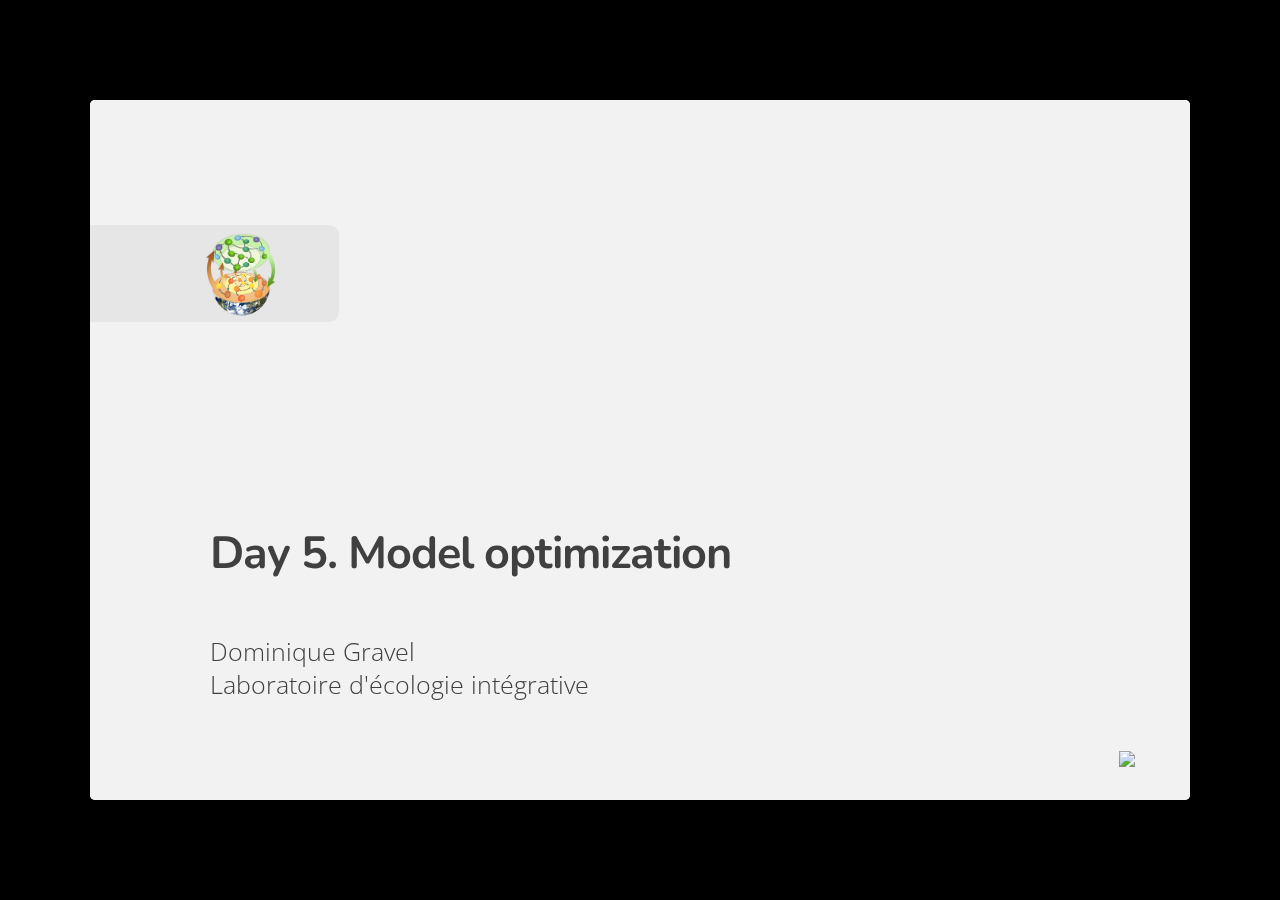
==== commit e3a9ccb7: "Adding slides on optimization" ====
--- a/slides/99-optimization/pres/index.html
+++ b/slides/99-optimization/pres/index.html
@@ -1,9 +1,9 @@
 <!DOCTYPE html>
 <html>
 <head>
-  <title>Integrative project</title>
+  <title>Day 5. Model optimization</title>
   <meta charset="utf-8">
-  <meta name="description" content="Integrative project">
+  <meta name="description" content="Day 5. Model optimization">
   <meta name="author" content="Dominique Gravel">
   <meta name="generator" content="slidify" />
   <meta name="apple-mobile-web-app-capable" content="yes">
@@ -37,8 +37,8 @@
     <img src="assets/img/logo.png">
   </aside>
   <hgroup class="auto-fadein">
-    <h1>Integrative project</h1>
-    <h2>https://econumuds.github.io/BIO109/cours1/</h2>
+    <h1>Day 5. Model optimization</h1>
+    <h2></h2>
     <p>Dominique Gravel<br/>Laboratoire d'écologie intégrative</p>
   </hgroup>
   <article></article>
@@ -54,18 +54,14 @@
     <slide class="" id="slide-1" style="background:;">
   <!--  <a href="#slide-1"></a> -->
   <hgroup>
-    <h1>Integrative project</h1>
-  </hgroup>
-  <article data-timings="">
-    <h2>Objective : evaluate the structural uncertainty in predictions of biodiversity under climate change in Québec.</h2>
-
-<ol>
-<li>Macroecological model of bird species richness distribution</li>
-<li>Collection of species distribution models</li>
-<li>Joint species distribution models</li>
-<li>State &amp; transition model for forest habitats</li>
-<li>Species distribution models constrained by habitat availability</li>
-</ol>
+    <h1>Optimization</h1>
+  </hgroup>
+  <article data-timings="">
+    <h2>Finding equilibrium solution of a system of differential equations</h2>
+
+<div style='text-align:center;'>
+<img src="assets/img/RM_model.png" width="500px"></img>
+</div>
 
   </article>
   <!-- Presenter Notes -->
@@ -73,16 +69,14 @@
 <slide class="" id="slide-2" style="background:;">
   <!--  <a href="#slide-2"></a> -->
   <hgroup>
-    <h1>Input data</h1>
-  </hgroup>
-  <article data-timings="">
-    <ul>
-<li>Bird occurrence data from GBIF on a 10km raster</li>
-<li>Bioclimatic variables</li>
-<li>Spatial coordinates</li>
-<li>Current forest cover type</li>
-<li>Climate change projections for 2085-2100</li>
-</ul>
+    <h1>Optimization</h1>
+  </hgroup>
+  <article data-timings="">
+    <h2>Finding maximum likelihood estimates of a statistical model</h2>
+
+<div style='text-align:center;'>
+<img src="assets/img/regression.png" width="500px"></img>
+</div>
 
   </article>
   <!-- Presenter Notes -->
@@ -90,22 +84,14 @@
 <slide class="" id="slide-3" style="background:;">
   <!--  <a href="#slide-3"></a> -->
   <hgroup>
-    <h1>Day 1. Phenomenological model</h1>
-  </hgroup>
-  <article data-timings="">
-    <h2>Objective : use a phenomenological model of bird species richness to predict future changes in biodiversity distribution across Québec.</h2>
-
-<p>Steps : </p>
-
-<ol>
-<li>Prepare the data</li>
-<li>Decide which statistical model to use</li>
-<li>Decide which explanatory variables to pick</li>
-<li>Run the statistical analysis</li>
-<li>Project species richness under future climatic conditions</li>
-<li>Evaluate biodiversity changes and illustrate the results</li>
-<li>Identify assumptions and limits to the modeling approach</li>
-</ol>
+    <h1>Optimization</h1>
+  </hgroup>
+  <article data-timings="">
+    <h2>Solution to complex management problems</h2>
+
+<div style='text-align:center;'>
+<img src="assets/img/metapop.png" width="450px"></img>
+</div>
 
   </article>
   <!-- Presenter Notes -->
@@ -113,22 +99,15 @@
 <slide class="" id="slide-4" style="background:;">
   <!--  <a href="#slide-4"></a> -->
   <hgroup>
-    <h1>Day 2. Species distribution models</h1>
-  </hgroup>
-  <article data-timings="">
-    <h2>Objective : use species distribution models of species richness to predict future changes in biodiversity distribution across Québec</h2>
-
-<p>Steps :</p>
-
-<ol>
-<li>Decide conditions for running SDMs</li>
-<li>Evaluate models for every species</li>
-<li>Compute the expected species richness and compare it to observations</li>
-<li>Run climate change scenario to evaluate future species distribution</li>
-<li>Compute the expected species richness</li>
-<li>Evaluate biodiversity changes and illustrate the results </li>
-<li>Identify assumptions and limits to the modeling approach</li>
-</ol>
+    <h1>Objectives</h1>
+  </hgroup>
+  <article data-timings="">
+    <p>Give an overview of the diversity of techniques and approaches</p>
+
+<ul>
+<li>Formulate a problem to maximize</li>
+<li>Find maximum values by simulated annealing</li>
+</ul>
 
   </article>
   <!-- Presenter Notes -->
@@ -136,21 +115,12 @@
 <slide class="" id="slide-5" style="background:;">
   <!--  <a href="#slide-5"></a> -->
   <hgroup>
-    <h1>Day 3. Joint Species Distribution models</h1>
-  </hgroup>
-  <article data-timings="">
-    <h2>Objective : use joint species distribution models of species richness to predict future changes in biodiversity distribution across Québec</h2>
-
-<ol>
-<li>Decide conditions for running JSDM</li>
-<li>Evaluate the model </li>
-<li>Compute the expected species richness and compare it to observations</li>
-<li>Run climate change scenario to evaluate future species distribution</li>
-<li>Compute the expected species richness</li>
-<li>Evaluate biodiversity changes and illustrate the results </li>
-<li>Interprete the covariance matrix </li>
-<li>Identify assumptions and limits to the modeling approach</li>
-</ol>
+    <h1>A clasic from high scool maths</h1>
+  </hgroup>
+  <article data-timings="">
+    <div style='text-align:center;'>
+<img src="assets/img/polynomial.png" width="750px"></img>
+</div>
 
   </article>
   <!-- Presenter Notes -->
@@ -158,20 +128,17 @@
 <slide class="" id="slide-6" style="background:;">
   <!--  <a href="#slide-6"></a> -->
   <hgroup>
-    <h1>Day 4. Spatial modeling</h1>
-  </hgroup>
-  <article data-timings="">
-    <h2>Objective : use a state and transition model to project future distribution of temperate forests across Québec</h2>
-
-<ol>
-<li>Run the model under actual climatic conditions to get starting conditions</li>
-<li>Run the model with simulated climate change</li>
-<li>Evaluate biodiversity changes and illustrate the results</li>
-<li>Identify assumptions and limits to the modeling approach</li>
-</ol>
-
-<ul>
-<li>if time allows, modify the source code to account for different dispersal scenarios and perform a sensitivity analysis</li>
+    <h1>Many algorithms</h1>
+  </hgroup>
+  <article data-timings="">
+    <ul>
+<li>Brute force/direct search</li>
+<li>Derivative-based methods</li>
+<li>Nelder-mean (simplex)</li>
+<li>Genetic algorithm</li>
+<li>Simulated annealing</li>
+<li>Monte Carlo Markov Chain</li>
+<li>Approximate Bayesian Computing</li>
 </ul>
 
   </article>
@@ -180,19 +147,359 @@
 <slide class="" id="slide-7" style="background:;">
   <!--  <a href="#slide-7"></a> -->
   <hgroup>
-    <h1>Day 5. Model integration</h1>
-  </hgroup>
-  <article data-timings="">
-    <h2>Objective : develop a hybrid model combining the state and transition model and SDMs to project future bird distribution accounting for spatial mismatch of forest composition</h2>
-
-<ol>
-<li>Run SDMs for every species accounting for the forest type</li>
-<li>Couple the state and transition model and SDMs to predict the expected bird distribution conditional on the state of the forest</li>
-<li>Run the model under climate change scenario</li>
-<li>Evaluate biodiversity changes and illustrate the results</li>
-<li>Identify assumptions and limits to the modeling approach</li>
-<li>Compare the expected biodiversity changes using models from days 1-5 and evaluate the structural uncertainty </li>
-</ol>
+    <h1>Which one to pick ?</h1>
+  </hgroup>
+  <article data-timings="">
+    <ul>
+<li>The equation to optimize</li>
+<li>The size of the dataset</li>
+<li>Number of parameters</li>
+<li>Optimization surface</li>
+<li>Area for the optimal solution or precise value ?</li>
+<li>Single solution or a distribution of good solutions ?</li>
+</ul>
+
+  </article>
+  <!-- Presenter Notes -->
+</slide>
+<slide class="" id="slide-8" style="background:;">
+  <!--  <a href="#slide-8"></a> -->
+  <hgroup>
+    <h1>Cost function</h1>
+  </hgroup>
+  <article data-timings="">
+    <h2>All methods do have in common a function to optimize</h2>
+
+<ul>
+<li>The function takes parameters as arguments and return a single value to either maximize or minimize</li>
+<li>Parameters may be elements in an equation (e.g. regression coefficients) or any other condition we want to change (e.g. which habitat to protect)</li>
+<li>Value to optimize can be of any kind : R2, likelihood, residual error, abundance, occupancy, cost etc....</li>
+<li>All methods do have in common that they vary the input parameters and evaluate if the new parameters improve the result </li>
+<li>Methods differ in i) the way they propose candidate parameters and ii) how they accept/reject propositions</li>
+</ul>
+
+  </article>
+  <!-- Presenter Notes -->
+</slide>
+<slide class="" id="slide-9" style="background:;">
+  <!--  <a href="#slide-9"></a> -->
+  <hgroup>
+    <h1>The problem to solve</h1>
+  </hgroup>
+  <article data-timings="">
+    <p>Find the value of X that minimizes the polynomial </p>
+
+<div style='text-align:center;'>
+$Y = 1 + 2X + 3X^2$
+</div>
+
+  </article>
+  <!-- Presenter Notes -->
+</slide>
+<slide class="" id="slide-10" style="background:;">
+  <!--  <a href="#slide-10"></a> -->
+  <hgroup>
+    <h1>The problem to solve</h1>
+  </hgroup>
+  <article data-timings="">
+    <p>For such a simple problem, we simply have to take the derivative and solve it for </p>
+
+<div style='text-align:center;'>
+$dY/dX = 0$
+</div>
+
+  </article>
+  <!-- Presenter Notes -->
+</slide>
+<slide class="" id="slide-11" style="background:;">
+  <!--  <a href="#slide-11"></a> -->
+  <hgroup>
+    <h1>The problem to solve</h1>
+  </hgroup>
+  <article data-timings="">
+    <h2>But imagine if the surface looks like</h2>
+
+<div style='text-align:center;'>
+<img src="assets/img/surface.png" width="500px"></img>
+</div>
+
+  </article>
+  <!-- Presenter Notes -->
+</slide>
+<slide class="" id="slide-12" style="background:;">
+  <!--  <a href="#slide-12"></a> -->
+  <hgroup>
+    <h1>The problem to solve</h1>
+  </hgroup>
+  <article data-timings="">
+    <ul>
+<li>Another solution may be to try bunch of values (random or regularly spaced) and pick the best. </li>
+<li>The problem is that we&#39;ll never have the certainty that it&#39;s the best solution.</li>
+<li>May be very inefficient for problems with a lot of parameters</li>
+</ul>
+
+  </article>
+  <!-- Presenter Notes -->
+</slide>
+<slide class="" id="slide-13" style="background:;">
+  <!--  <a href="#slide-13"></a> -->
+  <hgroup>
+    <h1>Simulated annealing</h1>
+  </hgroup>
+  <article data-timings="">
+    <div style='text-align:center;'>
+<img src="assets/img/SA.jpeg" width="750px"></img>
+</div>
+
+  </article>
+  <!-- Presenter Notes -->
+</slide>
+<slide class="" id="slide-14" style="background:;">
+  <!--  <a href="#slide-14"></a> -->
+  <hgroup>
+    <h1>Simulated annealing</h1>
+  </hgroup>
+  <article data-timings="">
+    <p>The name of the method is coming from metallurgy, by analogy to the movement of atoms in a hot piece of metal as it cools down. Simulated annealing interprets cooling as a slow decrease in the probability of accepting a bad proposition of parameter values as it explores the solution space. Accepting worse solutions is a fundamental property of the method which allows an extensive search of the solution space and avoid getting stuck on local optima. The method is an adaptation of the Metropolis–Hastings algorithm.</p>
+
+  </article>
+  <!-- Presenter Notes -->
+</slide>
+<slide class="" id="slide-15" style="background:;">
+  <!--  <a href="#slide-15"></a> -->
+  <hgroup>
+    <h1>Core principle</h1>
+  </hgroup>
+  <article data-timings="">
+    <p>Accept the candidate parameter value if it improves the solution</p>
+
+<p>Accept a wrong candidate parameter value with probability</p>
+
+<div style='text-align:center;'>
+    $\rho = exp(\Delta h/T_t)$
+</div>
+
+  </article>
+  <!-- Presenter Notes -->
+</slide>
+<slide class="" id="slide-16" style="background:;">
+  <!--  <a href="#slide-16"></a> -->
+  <hgroup>
+    <h1>Pseudo code</h1>
+  </hgroup>
+  <article data-timings="">
+    <pre><code>DEFINE Function to optimize h(X)
+DEFINE Sampling function s(X)
+DEFINE Temperature sequence T(steps)
+</code></pre>
+
+  </article>
+  <!-- Presenter Notes -->
+</slide>
+<slide class="" id="slide-17" style="background:;">
+  <!--  <a href="#slide-17"></a> -->
+  <hgroup>
+    <h1>Pseudo code</h1>
+  </hgroup>
+  <article data-timings="">
+    <pre><code>REPEAT
+    DRAW sample X1 from s(X0)
+    EVALUATE function h(X1)
+    COMPARE diff = h(X1) - h(X0)
+    IF diff &gt; 0 ACCEPT
+    ELSE
+        CALCULATE acceptance probability p = exp(diff_h\T)
+        DRAW value P from random uniform on (0,1)
+            IF P &lt; p
+               accept X
+            ELSE
+                reject X
+    UPDATE temperature using T(step)
+UNTIL nsteps is reached
+</code></pre>
+
+  </article>
+  <!-- Presenter Notes -->
+</slide>
+<slide class="" id="slide-18" style="background:;">
+  <!--  <a href="#slide-18"></a> -->
+  <hgroup>
+    <h1>Exercise 1</h1>
+  </hgroup>
+  <article data-timings="">
+    <p>Find the value of X that minimizes the polynomial </p>
+
+<div style='text-align:center;'>
+$Y = 1 + 2X + 3X^2$
+</div>
+
+<p>Tip : build a modular code with distinct functions so that it could easily be adapted to another problem </p>
+
+  </article>
+  <!-- Presenter Notes -->
+</slide>
+<slide class="" id="slide-19" style="background:;">
+  <!--  <a href="#slide-19"></a> -->
+  <hgroup>
+    <h1>Exercise 2</h1>
+  </hgroup>
+  <article data-timings="">
+    <h2>Imagine that you have to create a network of protected areas in a region where there is a metapopulation of an endangered frog. You have a limited amount of money to buy only 10 out of the 25 remaining forest fragments where the species could occur. Which one would you pick ?</h2>
+
+  </article>
+  <!-- Presenter Notes -->
+</slide>
+<slide class="" id="slide-20" style="background:;">
+  <!--  <a href="#slide-20"></a> -->
+  <hgroup>
+    <h1>Levins metapopulation model</h1>
+  </hgroup>
+  <article data-timings="">
+    <h2>Create a random spatial network</h2>
+
+<pre><code class="r">n = 25
+r = 0.5
+XY = cbind(runif(n), runif(n))
+distMat = as.matrix(dist(XY, method = &#39;euclidean&#39;, upper = T, diag = T))
+adjMat = matrix(0, nr = n, nc = n)
+adjMat[distMat &lt; r] = 1
+diag(adjMat) = 0
+</code></pre>
+
+  </article>
+  <!-- Presenter Notes -->
+</slide>
+<slide class="" id="slide-21" style="background:;">
+  <!--  <a href="#slide-21"></a> -->
+  <hgroup>
+    <h1>Levins metapopulation model</h1>
+  </hgroup>
+  <article data-timings="">
+    <h2>Plot the spatial network</h2>
+
+<pre><code class="r">dev.new(height = 11, width = 12)
+par(mar=c(5,6,2,1))
+plot(XY[,1],XY[,2],xlab = &quot;X&quot;, ylab = &quot;Y&quot;,cex.lab = 1.5, cex.axis = 1.25,cex = A, pch = 19)
+adjVec = stack(as.data.frame(adjMat))[,1]
+XX = expand.grid(XY[,1],XY[,1])
+YY = expand.grid(XY[,2],XY[,2])
+XX = subset(XX,adjVec==1)
+YY = subset(YY,adjVec==1)
+arrows(x0 = XX[,1],x1=XX[,2],y0 = YY[,1], y1 = YY[,2], length = 0,lwd = 0.1)
+</code></pre>
+
+  </article>
+  <!-- Presenter Notes -->
+</slide>
+<slide class="" id="slide-22" style="background:;">
+  <!--  <a href="#slide-22"></a> -->
+  <hgroup>
+    <h1>Levins metapopulation model</h1>
+  </hgroup>
+  <article data-timings="">
+    <h2>Plot the spatial network</h2>
+
+<div style='text-align:center;'>
+<img src="assets/img/metapop.png" width="500px"></img>
+</div>
+
+  </article>
+  <!-- Presenter Notes -->
+</slide>
+<slide class="" id="slide-23" style="background:;">
+  <!--  <a href="#slide-23"></a> -->
+  <hgroup>
+    <h1>Levins metapopulation model</h1>
+  </hgroup>
+  <article data-timings="">
+    <h2>Parameters</h2>
+
+<ul>
+<li>c     : colonization rate (scalar)</li>
+<li>e     : extinction rate (scalar)</li>
+<li>adjMat: adjacency matrix </li>
+<li>px    : vector of occupancies</li>
+<li>d     : vector of destroyed patches</li>
+</ul>
+
+  </article>
+  <!-- Presenter Notes -->
+</slide>
+<slide class="" id="slide-24" style="background:;">
+  <!--  <a href="#slide-24"></a> -->
+  <hgroup>
+    <h1>Levins metapopulation model</h1>
+  </hgroup>
+  <article data-timings="">
+    <h2>Main model</h2>
+
+<pre><code class="r">Levins = function(p,adjMat,c,e,d) {
+    # Colonization rate
+    C = p%*%(c*adjMat)
+    # Destroyed habitats have a 0 colonization rate
+    C[d==1] = 0
+    # Difference between candidate p and the solution 
+    px = C/(C + e) - p
+    return(px)
+}
+</code></pre>
+
+  </article>
+  <!-- Presenter Notes -->
+</slide>
+<slide class="" id="slide-25" style="background:;">
+  <!--  <a href="#slide-25"></a> -->
+  <hgroup>
+    <h1>Levins metapopulation model</h1>
+  </hgroup>
+  <article data-timings="">
+    <h2>Function to extract equilibrium occupancies</h2>
+
+<pre><code class="r">library(rootSolve)
+get_px = function(adjMat,c,e,d) {
+    # Function to optimize
+    p_function = function(p) Levins(p,adjMat,c,e,d)
+    # Initial conditions
+    Start = numeric(n) + 1 - e/c 
+    # Extract roots
+    multiroot(p_function, start = Start, positive=TRUE)[[1]]
+}
+</code></pre>
+
+  </article>
+  <!-- Presenter Notes -->
+</slide>
+<slide class="" id="slide-26" style="background:;">
+  <!--  <a href="#slide-26"></a> -->
+  <hgroup>
+    <h1>Levins metapopulation model</h1>
+  </hgroup>
+  <article data-timings="">
+    <h2>Example</h2>
+
+<pre><code class="r">d = numeric(n)
+d[1:10] = 1
+eq_px = get_px(adjMat,c=0.12,e=0.1,d=d)
+RK = rank(eq_px)
+col = heat.colors(n = n)
+vec.col = numeric(n)
+for(i in 1:n) vec.col[i] = col[RK[i]]
+vec.col[d==1] = &quot;black&quot;
+points(XY[,1],XY[,2],pch=21,bg=vec.col,cex=2)
+</code></pre>
+
+  </article>
+  <!-- Presenter Notes -->
+</slide>
+<slide class="" id="slide-27" style="background:;">
+  <!--  <a href="#slide-27"></a> -->
+  <hgroup>
+    <h1>Levins metapopulation model</h1>
+  </hgroup>
+  <article data-timings="">
+    <div style='text-align:center;'>
+<img src="assets/img/metapop_protected.png" width="500px"></img>
+</div>
 
   </article>
   <!-- Presenter Notes -->
@@ -203,44 +510,164 @@
     <ul>
       <li>
       <a href="#" target="_self" rel='tooltip' 
-        data-slide=1 title='Integrative project'>
+        data-slide=1 title='Optimization'>
          1
       </a>
     </li>
     <li>
       <a href="#" target="_self" rel='tooltip' 
-        data-slide=2 title='Input data'>
+        data-slide=2 title='Optimization'>
          2
       </a>
     </li>
     <li>
       <a href="#" target="_self" rel='tooltip' 
-        data-slide=3 title='Day 1. Phenomenological model'>
+        data-slide=3 title='Optimization'>
          3
       </a>
     </li>
     <li>
       <a href="#" target="_self" rel='tooltip' 
-        data-slide=4 title='Day 2. Species distribution models'>
+        data-slide=4 title='Objectives'>
          4
       </a>
     </li>
     <li>
       <a href="#" target="_self" rel='tooltip' 
-        data-slide=5 title='Day 3. Joint Species Distribution models'>
+        data-slide=5 title='A clasic from high scool maths'>
          5
       </a>
     </li>
     <li>
       <a href="#" target="_self" rel='tooltip' 
-        data-slide=6 title='Day 4. Spatial modeling'>
+        data-slide=6 title='Many algorithms'>
          6
       </a>
     </li>
     <li>
       <a href="#" target="_self" rel='tooltip' 
-        data-slide=7 title='Day 5. Model integration'>
+        data-slide=7 title='Which one to pick ?'>
          7
+      </a>
+    </li>
+    <li>
+      <a href="#" target="_self" rel='tooltip' 
+        data-slide=8 title='Cost function'>
+         8
+      </a>
+    </li>
+    <li>
+      <a href="#" target="_self" rel='tooltip' 
+        data-slide=9 title='The problem to solve'>
+         9
+      </a>
+    </li>
+    <li>
+      <a href="#" target="_self" rel='tooltip' 
+        data-slide=10 title='The problem to solve'>
+         10
+      </a>
+    </li>
+    <li>
+      <a href="#" target="_self" rel='tooltip' 
+        data-slide=11 title='The problem to solve'>
+         11
+      </a>
+    </li>
+    <li>
+      <a href="#" target="_self" rel='tooltip' 
+        data-slide=12 title='The problem to solve'>
+         12
+      </a>
+    </li>
+    <li>
+      <a href="#" target="_self" rel='tooltip' 
+        data-slide=13 title='Simulated annealing'>
+         13
+      </a>
+    </li>
+    <li>
+      <a href="#" target="_self" rel='tooltip' 
+        data-slide=14 title='Simulated annealing'>
+         14
+      </a>
+    </li>
+    <li>
+      <a href="#" target="_self" rel='tooltip' 
+        data-slide=15 title='Core principle'>
+         15
+      </a>
+    </li>
+    <li>
+      <a href="#" target="_self" rel='tooltip' 
+        data-slide=16 title='Pseudo code'>
+         16
+      </a>
+    </li>
+    <li>
+      <a href="#" target="_self" rel='tooltip' 
+        data-slide=17 title='Pseudo code'>
+         17
+      </a>
+    </li>
+    <li>
+      <a href="#" target="_self" rel='tooltip' 
+        data-slide=18 title='Exercise 1'>
+         18
+      </a>
+    </li>
+    <li>
+      <a href="#" target="_self" rel='tooltip' 
+        data-slide=19 title='Exercise 2'>
+         19
+      </a>
+    </li>
+    <li>
+      <a href="#" target="_self" rel='tooltip' 
+        data-slide=20 title='Levins metapopulation model'>
+         20
+      </a>
+    </li>
+    <li>
+      <a href="#" target="_self" rel='tooltip' 
+        data-slide=21 title='Levins metapopulation model'>
+         21
+      </a>
+    </li>
+    <li>
+      <a href="#" target="_self" rel='tooltip' 
+        data-slide=22 title='Levins metapopulation model'>
+         22
+      </a>
+    </li>
+    <li>
+      <a href="#" target="_self" rel='tooltip' 
+        data-slide=23 title='Levins metapopulation model'>
+         23
+      </a>
+    </li>
+    <li>
+      <a href="#" target="_self" rel='tooltip' 
+        data-slide=24 title='Levins metapopulation model'>
+         24
+      </a>
+    </li>
+    <li>
+      <a href="#" target="_self" rel='tooltip' 
+        data-slide=25 title='Levins metapopulation model'>
+         25
+      </a>
+    </li>
+    <li>
+      <a href="#" target="_self" rel='tooltip' 
+        data-slide=26 title='Levins metapopulation model'>
+         26
+      </a>
+    </li>
+    <li>
+      <a href="#" target="_self" rel='tooltip' 
+        data-slide=27 title='Levins metapopulation model'>
+         27
       </a>
     </li>
   </ul>
